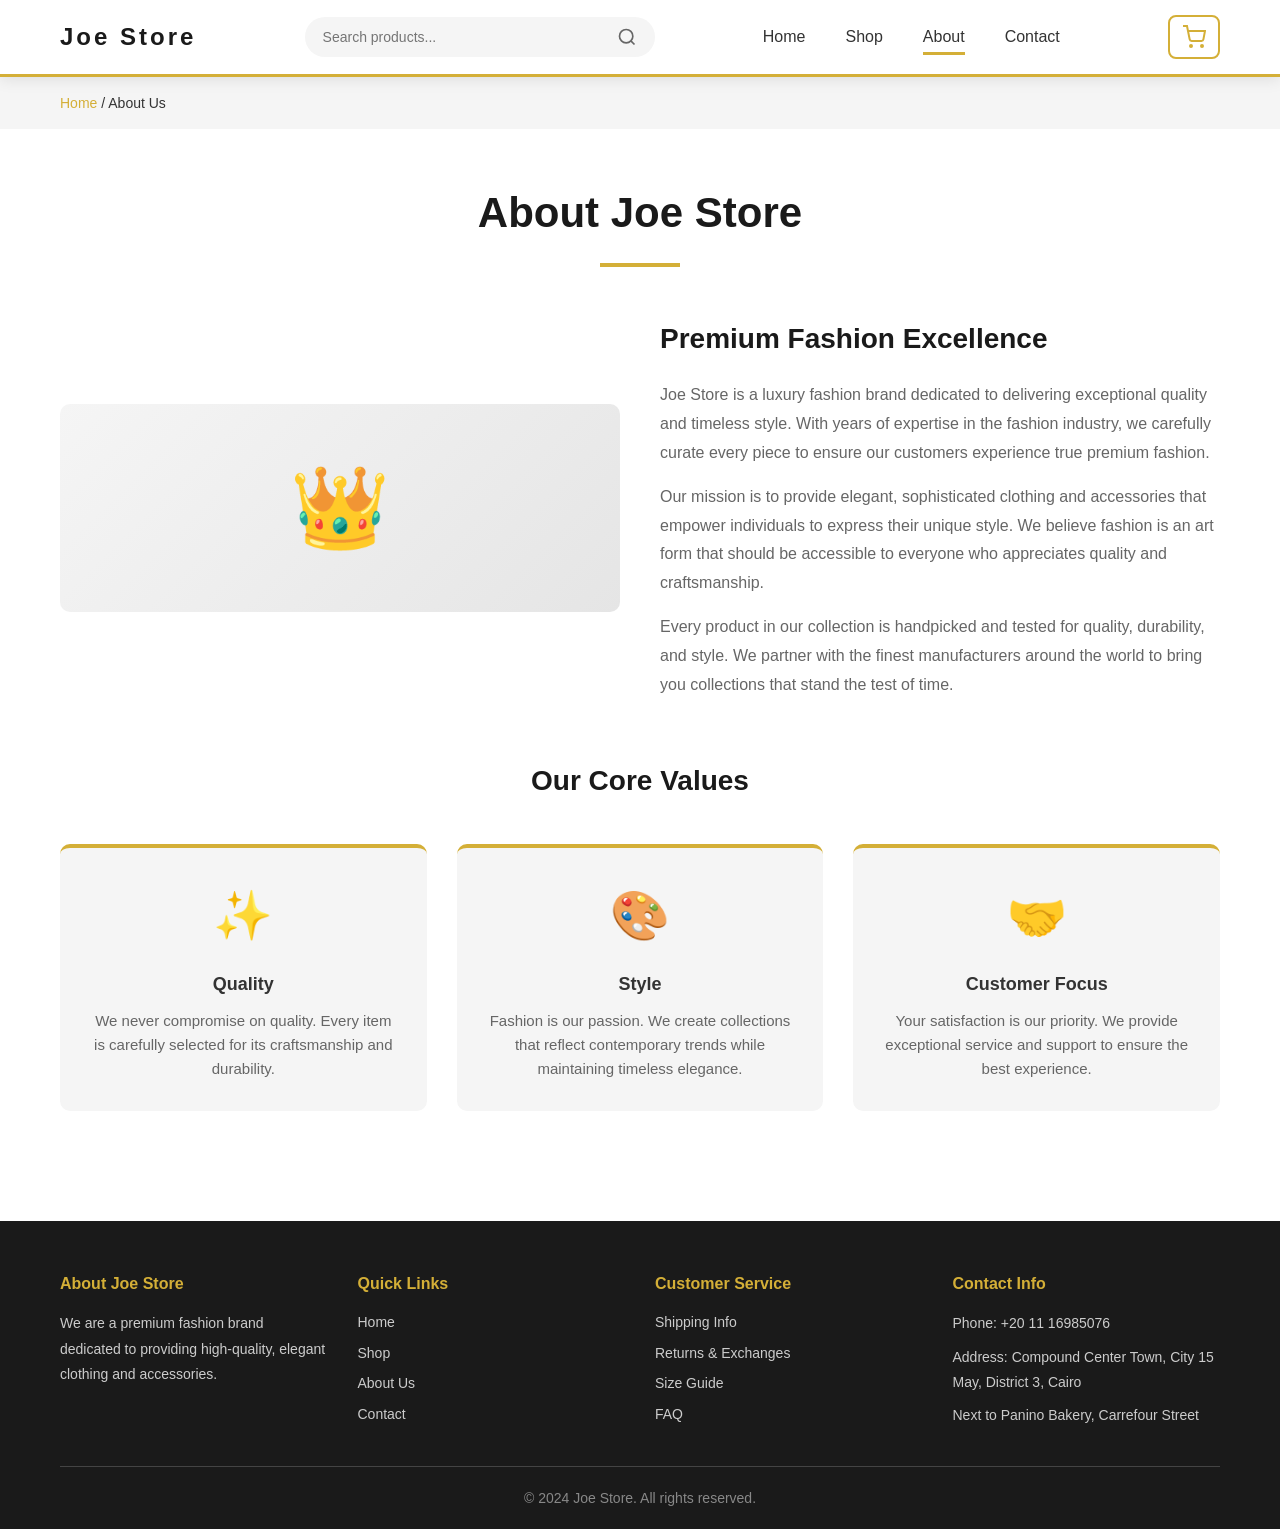
==== about.html @ e1beae63 "Add files via upload" ====
<!DOCTYPE html>
<html lang="en">
<head>
    <meta charset="UTF-8">
    <meta name="viewport" content="width=device-width, initial-scale=1.0">
    <meta name="description" content="About Joe Store - Premium Fashion Store">
    <title>About Us - Joe Store Premium Fashion Store</title>
    <link rel="icon" href="Logo.jpg" type="image/jpeg">
    <link rel="stylesheet" href="styles.css">
</head>
<body>
    <!-- NAVIGATION BAR -->
    <nav class="navbar">
        <div class="container">
            <div class="navbar-brand">
                <a href="index.html" class="logo">Joe Store</a>
            </div>
            
            <div class="navbar-search">
                <input type="text" placeholder="Search products..." class="search-input">
                <button class="search-btn">
                    <svg width="20" height="20" viewBox="0 0 24 24" fill="none" stroke="currentColor" stroke-width="2">
                        <circle cx="11" cy="11" r="8"></circle>
                        <path d="m21 21-4.35-4.35"></path>
                    </svg>
                </button>
            </div>
            
            <ul class="navbar-menu" id="navbar-menu">
                <li><a href="index.html" class="nav-link">Home</a></li>
                <li><a href="products.html" class="nav-link">Shop</a></li>
                <li><a href="about.html" class="nav-link active">About</a></li>
                <li><a href="contact.html" class="nav-link">Contact</a></li>
            </ul>
            
            <div class="navbar-actions">
                <button class="cart-btn" id="cart-btn" onclick="window.location.href='cart.html'">
                    <svg width="24" height="24" viewBox="0 0 24 24" fill="none" stroke="currentColor" stroke-width="2">
                        <circle cx="9" cy="21" r="1"></circle>
                        <circle cx="20" cy="21" r="1"></circle>
                        <path d="M1 1h4l2.68 13.39a2 2 0 0 0 2 1.61h9.72a2 2 0 0 0 2-1.61L23 6H6"></path>
                    </svg>
                    <span class="cart-count" id="cart-count">0</span>
                </button>
            </div>
            
            <button class="menu-toggle" id="menu-toggle">
                <span></span>
                <span></span>
                <span></span>
            </button>
        </div>
    </nav>

    <!-- BREADCRUMB -->
    <div class="breadcrumb">
        <div class="container">
            <a href="index.html">Home</a> / <span>About Us</span>
        </div>
    </div>

    <!-- ABOUT SECTION -->
    <section class="shop">
        <div class="container">
            <h2 class="section-title">About Joe Store</h2>
            
            <div style="display: grid; grid-template-columns: 1fr 1fr; gap: 40px; margin: 40px 0; align-items: center;">
                <div style="font-size: 80px; text-align: center; background: linear-gradient(135deg, #f5f5f5, #e5e5e5); padding: 40px; border-radius: 10px;">
                    👑
                </div>
                <div>
                    <h3 style="font-size: 28px; margin-bottom: 20px; color: var(--dark);">Premium Fashion Excellence</h3>
                    <p style="font-size: 16px; color: var(--text-light); line-height: 1.8; margin-bottom: 15px;">
                        Joe Store is a luxury fashion brand dedicated to delivering exceptional quality and timeless style. 
                        With years of expertise in the fashion industry, we carefully curate every piece to ensure 
                        our customers experience true premium fashion.
                    </p>
                    <p style="font-size: 16px; color: var(--text-light); line-height: 1.8; margin-bottom: 15px;">
                        Our mission is to provide elegant, sophisticated clothing and accessories that empower 
                        individuals to express their unique style. We believe fashion is an art form that should be 
                        accessible to everyone who appreciates quality and craftsmanship.
                    </p>
                    <p style="font-size: 16px; color: var(--text-light); line-height: 1.8;">
                        Every product in our collection is handpicked and tested for quality, durability, and style. 
                        We partner with the finest manufacturers around the world to bring you collections that stand the test of time.
                    </p>
                </div>
            </div>

            <!-- VALUES SECTION -->
            <div style="margin: 60px 0;">
                <h3 style="font-size: 28px; text-align: center; margin-bottom: 40px; color: var(--dark);">Our Core Values</h3>
                <div class="benefits-grid">
                    <div class="benefit-card">
                        <div class="benefit-icon">✨</div>
                        <h4 style="font-size: 18px; margin-bottom: 10px;">Quality</h4>
                        <p>We never compromise on quality. Every item is carefully selected for its craftsmanship and durability.</p>
                    </div>
                    <div class="benefit-card">
                        <div class="benefit-icon">🎨</div>
                        <h4 style="font-size: 18px; margin-bottom: 10px;">Style</h4>
                        <p>Fashion is our passion. We create collections that reflect contemporary trends while maintaining timeless elegance.</p>
                    </div>
                    <div class="benefit-card">
                        <div class="benefit-icon">🤝</div>
                        <h4 style="font-size: 18px; margin-bottom: 10px;">Customer Focus</h4>
                        <p>Your satisfaction is our priority. We provide exceptional service and support to ensure the best experience.</p>
                    </div>
                </div>
            </div>
        </div>
    </section>

    <!-- FOOTER -->
    <footer class="footer">
        <div class="container">
            <div class="footer-grid">
                <div class="footer-section">
                    <h4>About Joe Store</h4>
                    <p>We are a premium fashion brand dedicated to providing high-quality, elegant clothing and accessories.</p>
                </div>
                <div class="footer-section">
                    <h4>Quick Links</h4>
                    <ul>
                        <li><a href="index.html">Home</a></li>
                        <li><a href="products.html">Shop</a></li>
                        <li><a href="about.html">About Us</a></li>
                        <li><a href="contact.html">Contact</a></li>
                    </ul>
                </div>
                <div class="footer-section">
                    <h4>Customer Service</h4>
                    <ul>
                        <li><a href="#">Shipping Info</a></li>
                        <li><a href="#">Returns & Exchanges</a></li>
                        <li><a href="#">Size Guide</a></li>
                        <li><a href="#">FAQ</a></li>
                    </ul>
                </div>
                <div class="footer-section">
                    <h4>Contact Info</h4>
                    <p>Phone: +20 11 16985076</p>
                    <p>Address: Compound Center Town, City 15 May, District 3, Cairo</p>
                    <p>Next to Panino Bakery, Carrefour Street</p>
                </div>
            </div>
            <div class="footer-bottom">
                <p>&copy; 2024 Joe Store. All rights reserved.</p>
            </div>
        </div>
    </footer>

    <script src="data.js"></script>
    <script>
        document.addEventListener('DOMContentLoaded', () => {
            updateCartCounter();
            const toggle = document.getElementById('menu-toggle');
            const menu = document.getElementById('navbar-menu');
            if (toggle && menu) {
                toggle.addEventListener('click', () => {
                    menu.classList.toggle('active');
                });
            }
        });
    </script>
</body>
</html>
---- styles.css ----
* {
  margin: 0;
  padding: 0;
  box-sizing: border-box;
}

:root {
  --primary: #D4AF37;
  --dark: #1a1a1a;
  --light: #fff;
  --gray: #f5f5f5;
  --gray-dark: #e0e0e0;
  --text: #333;
  --text-light: #666;
}

html {
  scroll-behavior: smooth;
}

body {
  font-family: 'Segoe UI', Tahoma, Geneva, Verdana, sans-serif;
  color: var(--text);
  background: var(--light);
  line-height: 1.6;
}

.container {
  max-width: 1200px;
  margin: 0 auto;
  padding: 0 20px;
}

/* ===== NAVBAR ===== */
.navbar {
  background: var(--light);
  border-bottom: 3px solid var(--primary);
  padding: 15px 0;
  position: sticky;
  top: 0;
  z-index: 1000;
  box-shadow: 0 2px 15px rgba(0, 0, 0, 0.1);
}

.navbar .container {
  display: flex;
  align-items: center;
  justify-content: space-between;
  gap: 30px;
}

.logo {
  font-size: 24px;
  font-weight: 900;
  color: var(--dark);
  text-decoration: none;
  letter-spacing: 3px;
  transition: all 0.3s ease;
}

.logo:hover {
  color: var(--primary);
}

.navbar-search {
  flex: 1;
  max-width: 350px;
  display: flex;
  align-items: center;
  background: var(--gray);
  border-radius: 30px;
  padding: 8px 16px;
  border: 2px solid transparent;
  transition: all 0.3s ease;
}

.navbar-search:focus-within {
  border-color: var(--primary);
  box-shadow: 0 0 15px rgba(212, 175, 55, 0.2);
}

.search-input {
  flex: 1;
  border: none;
  background: transparent;
  outline: none;
  font-size: 14px;
  font-family: inherit;
}

.search-btn {
  background: none;
  border: none;
  cursor: pointer;
  color: var(--text-light);
  transition: all 0.3s ease;
  display: flex;
  align-items: center;
}

.search-btn:hover {
  color: var(--primary);
}

.navbar-menu {
  display: flex;
  list-style: none;
  gap: 40px;
}

.nav-link {
  text-decoration: none;
  color: var(--text);
  font-weight: 500;
  position: relative;
  transition: all 0.3s ease;
  padding-bottom: 5px;
}

.nav-link::after {
  content: '';
  position: absolute;
  bottom: -5px;
  left: 0;
  width: 0;
  height: 3px;
  background: var(--primary);
  transition: width 0.3s ease;
}

.nav-link:hover::after,
.nav-link.active::after {
  width: 100%;
}

.navbar-actions {
  display: flex;
  align-items: center;
  gap: 20px;
}

.cart-btn {
  background: none;
  border: 2px solid var(--primary);
  padding: 8px 12px;
  border-radius: 8px;
  cursor: pointer;
  position: relative;
  transition: all 0.3s ease;
  display: flex;
  align-items: center;
  gap: 8px;
  color: var(--primary);
}

.cart-btn:hover {
  background: var(--primary);
  color: var(--dark);
}

.cart-count {
  background: #e74c3c;
  color: white;
  width: 20px;
  height: 20px;
  border-radius: 50%;
  display: flex;
  align-items: center;
  justify-content: center;
  font-size: 12px;
  font-weight: 700;
  position: absolute;
  top: -8px;
  right: -8px;
}

.menu-toggle {
  display: none;
  flex-direction: column;
  gap: 6px;
  background: none;
  border: none;
  cursor: pointer;
}

.menu-toggle span {
  width: 25px;
  height: 3px;
  background: var(--dark);
  border-radius: 2px;
}

/* ===== HERO SECTION ===== */
.hero {
  padding: 80px 0;
  background: linear-gradient(135deg, #fff 0%, #f0f0f0 100%);
  border-bottom: 3px solid var(--primary);
}

.hero .container {
  display: flex;
  align-items: center;
  gap: 60px;
}

.hero-content {
  flex: 1;
  min-width: 0;
}

.hero-title {
  font-size: 48px;
  font-weight: 900;
  margin-bottom: 20px;
  color: var(--dark);
  line-height: 1.2;
}

.hero-subtitle {
  font-size: 18px;
  color: var(--text-light);
  margin-bottom: 30px;
  line-height: 1.8;
}

.hero-image {
  flex: 1;
  display: flex;
  justify-content: center;
  align-items: center;
  min-height: 400px;
}

.hero-image img {
  width: 100%;
  max-width: 100%;
  height: auto;
  max-height: 450px;
  object-fit: contain;
  filter: drop-shadow(0 20px 40px rgba(0, 0, 0, 0.15));
  animation: slideInRight 0.8s ease;
  border-radius: 15px;
  box-shadow: 0 15px 50px rgba(212, 175, 55, 0.2);
}

/* ===== BUTTONS ===== */
.btn {
  display: inline-block;
  padding: 13px 32px;
  border: none;
  border-radius: 5px;
  font-size: 15px;
  font-weight: 600;
  cursor: pointer;
  transition: all 0.3s ease;
  text-decoration: none;
  text-transform: uppercase;
  letter-spacing: 1px;
  font-family: inherit;
}

.btn-primary {
  background: var(--primary);
  color: var(--dark);
}

.btn-primary:hover {
  background: #c9a227;
  transform: translateY(-3px);
  box-shadow: 0 8px 20px rgba(212, 175, 55, 0.3);
}

.btn-secondary {
  background: transparent;
  color: var(--primary);
  border: 2px solid var(--primary);
}

.btn-secondary:hover {
  background: var(--primary);
  color: var(--dark);
}

/* ===== SECTIONS ===== */
section {
  padding: 70px 0;
}

.section-title {
  font-size: 42px;
  font-weight: 900;
  text-align: center;
  margin-bottom: 50px;
  color: var(--dark);
  position: relative;
  padding-bottom: 20px;
}

.section-title::after {
  content: '';
  position: absolute;
  bottom: 0;
  left: 50%;
  transform: translateX(-50%);
  width: 80px;
  height: 4px;
  background: var(--primary);
}

/* ===== CATEGORIES ===== */
.categories {
  background: var(--gray);
}

.categories-grid {
  display: grid;
  grid-template-columns: repeat(auto-fit, minmax(220px, 1fr));
  gap: 25px;
}

.category-card {
  background: var(--light);
  border-radius: 10px;
  overflow: hidden;
  text-decoration: none;
  color: var(--dark);
  transition: all 0.4s ease;
  border: 2px solid transparent;
  box-shadow: 0 4px 15px rgba(0, 0, 0, 0.08);
}

.category-card:hover {
  transform: translateY(-10px);
  border-color: var(--primary);
  box-shadow: 0 12px 30px rgba(0, 0, 0, 0.15);
}

.category-placeholder {
  width: 100%;
  height: 200px;
  display: flex;
  align-items: center;
  justify-content: center;
  font-size: 60px;
  background: linear-gradient(135deg, #f0f0f0 0%, #e0e0e0 100%);
  transition: all 0.4s ease;
}

.category-card:hover .category-placeholder {
  transform: scale(1.1);
}

.men-placeholder {
  background: linear-gradient(135deg, #e8d4f1 0%, #d4c5f9 100%);
}

.women-placeholder {
  background: linear-gradient(135deg, #f5d9e8 0%, #f9c5d9 100%);
}

.shoes-placeholder {
  background: linear-gradient(135deg, #d9e8f5 0%, #c5e5f9 100%);
}

.accessories-placeholder {
  background: linear-gradient(135deg, #f9f5c5 0%, #f5f0d9 100%);
}

.category-card h3 {
  padding: 20px;
  font-size: 18px;
  text-align: center;
  font-weight: 700;
  border-top: 3px solid var(--primary);
}

/* ===== PRODUCTS GRID ===== */
.products-grid {
  display: grid;
  grid-template-columns: repeat(auto-fit, minmax(240px, 1fr));
  gap: 25px;
}

.product-card {
  background: var(--light);
  border-radius: 10px;
  overflow: hidden;
  border: 2px solid var(--gray-dark);
  transition: all 0.4s ease;
  box-shadow: 0 4px 15px rgba(0, 0, 0, 0.08);
}

.product-card:hover {
  transform: translateY(-10px);
  border-color: var(--primary);
  box-shadow: 0 12px 30px rgba(0, 0, 0, 0.15);
}

.product-image {
  width: 100%;
  height: 280px;
  background: linear-gradient(135deg, #f5f5f5 0%, #e5e5e5 100%);
  display: flex;
  align-items: center;
  justify-content: center;
  font-size: 60px;
  transition: transform 0.4s ease;
  overflow: hidden;
}

.product-card:hover .product-image {
  transform: scale(1.05);
}

.product-discount {
  position: absolute;
  top: 15px;
  right: 15px;
  background: #e74c3c;
  color: white;
  padding: 8px 14px;
  border-radius: 5px;
  font-weight: 700;
  font-size: 14px;
}

.product-info {
  padding: 18px;
}

.product-name {
  font-size: 16px;
  font-weight: 600;
  margin-bottom: 10px;
  color: var(--dark);
}

.product-price {
  display: flex;
  gap: 10px;
  margin-bottom: 15px;
  align-items: center;
}

.price-current {
  font-size: 20px;
  font-weight: 700;
  color: var(--primary);
}

.price-old {
  font-size: 14px;
  color: var(--text-light);
  text-decoration: line-through;
}

.product-actions {
  display: flex;
  gap: 10px;
}

.product-actions button {
  flex: 1;
  padding: 10px;
  border: 2px solid var(--primary);
  background: var(--light);
  color: var(--primary);
  cursor: pointer;
  border-radius: 5px;
  font-weight: 600;
  transition: all 0.3s ease;
  font-size: 13px;
}

.product-actions button:last-child {
  background: var(--primary);
  color: var(--dark);
}

.product-actions button:hover {
  background: var(--primary);
  color: var(--dark);
}

/* ===== SECTIONS WITH BG ===== */
.best-sellers {
  background: var(--gray);
}

.new-arrivals {
  background: var(--light);
}

.featured {
  background: var(--gray);
}

/* ===== PROMO BANNER ===== */
.promo-banner {
  background: linear-gradient(135deg, var(--primary) 0%, #c9a227 100%);
  color: var(--dark);
  text-align: center;
  padding: 60px 0;
}

.promo-content h2 {
  font-size: 42px;
  font-weight: 900;
  margin-bottom: 15px;
}

.promo-content p {
  font-size: 20px;
  margin-bottom: 30px;
  opacity: 0.95;
}

/* ===== BENEFITS ===== */
.benefits {
  background: var(--light);
}

.benefits-grid {
  display: grid;
  grid-template-columns: repeat(auto-fit, minmax(250px, 1fr));
  gap: 30px;
}

.benefit-card {
  background: var(--gray);
  padding: 30px;
  border-radius: 10px;
  text-align: center;
  border-top: 4px solid var(--primary);
  transition: all 0.3s ease;
}

.benefit-card:hover {
  transform: translateY(-5px);
  box-shadow: 0 8px 25px rgba(0, 0, 0, 0.1);
}

.benefit-icon {
  font-size: 48px;
  margin-bottom: 15px;
}

.benefit-card h3 {
  font-size: 18px;
  margin-bottom: 10px;
  font-weight: 700;
}

.benefit-card p {
  color: var(--text-light);
  font-size: 15px;
}

/* ===== REVIEWS ===== */
.reviews {
  background: var(--gray);
}

.reviews-grid {
  display: grid;
  grid-template-columns: repeat(auto-fit, minmax(280px, 1fr));
  gap: 25px;
}

.review-card {
  background: var(--light);
  padding: 25px;
  border-radius: 10px;
  border: 2px solid var(--gray-dark);
  text-align: center;
  transition: all 0.3s ease;
}

.review-card:hover {
  border-color: var(--primary);
  box-shadow: 0 8px 25px rgba(0, 0, 0, 0.1);
}

.stars {
  color: var(--primary);
  font-size: 18px;
  margin-bottom: 15px;
  letter-spacing: 2px;
}

.review-card p {
  color: var(--text-light);
  margin-bottom: 15px;
  font-style: italic;
  font-size: 15px;
  line-height: 1.8;
}

.review-card strong {
  color: var(--dark);
  font-weight: 700;
}

/* ===== NEWSLETTER ===== */
.newsletter {
  background: linear-gradient(135deg, var(--dark) 0%, #2a2a2a 100%);
  color: var(--light);
  text-align: center;
}

.newsletter h2 {
  font-size: 36px;
  font-weight: 900;
  margin-bottom: 15px;
}

.newsletter p {
  font-size: 18px;
  margin-bottom: 30px;
  opacity: 0.9;
}

.newsletter-form {
  display: flex;
  gap: 10px;
  max-width: 500px;
  margin: 0 auto;
}

.newsletter-form input {
  flex: 1;
  padding: 13px 16px;
  border: none;
  border-radius: 5px;
  font-family: inherit;
  font-size: 15px;
}

.newsletter-form button {
  padding: 13px 30px;
}

/* ===== FOOTER ===== */
.footer {
  background: var(--dark);
  color: #ccc;
  padding: 50px 0 20px;
}

.footer-grid {
  display: grid;
  grid-template-columns: repeat(auto-fit, minmax(240px, 1fr));
  gap: 30px;
  margin-bottom: 30px;
}

.footer-section h4 {
  color: var(--primary);
  font-size: 16px;
  margin-bottom: 15px;
  font-weight: 700;
}

.footer-section p {
  font-size: 14px;
  line-height: 1.8;
  margin-bottom: 8px;
}

.footer-section ul {
  list-style: none;
}

.footer-section a {
  color: #ccc;
  text-decoration: none;
  font-size: 14px;
  transition: all 0.3s ease;
  display: block;
  margin-bottom: 8px;
}

.footer-section a:hover {
  color: var(--primary);
}

.footer-bottom {
  border-top: 1px solid #444;
  padding-top: 20px;
  text-align: center;
  color: #888;
  font-size: 14px;
}

/* ===== ANIMATIONS ===== */
@keyframes slideInRight {
  from {
    opacity: 0;
    transform: translateX(50px);
  }
  to {
    opacity: 1;
    transform: translateX(0);
  }
}

@keyframes fadeIn {
  from {
    opacity: 0;
    transform: translateY(20px);
  }
  to {
    opacity: 1;
    transform: translateY(0);
  }
}

/* ===== BREADCRUMB ===== */
.breadcrumb {
  background: var(--gray);
  padding: 15px 0;
  font-size: 14px;
}

.breadcrumb a {
  color: var(--primary);
  text-decoration: none;
  transition: 0.3s ease;
}

.breadcrumb a:hover {
  text-decoration: underline;
}

/* ===== SHOP PAGE ===== */
.shop {
  padding: 50px 0;
  min-height: 80vh;
}

.shop-wrapper {
  display: grid;
  grid-template-columns: 280px 1fr;
  gap: 30px;
}

.filters {
  background: var(--gray);
  padding: 25px;
  border-radius: 10px;
  height: fit-content;
  position: sticky;
  top: 120px;
}

.filters h3 {
  font-size: 18px;
  margin-bottom: 20px;
  color: var(--dark);
  font-weight: 700;
}

.filter-group {
  margin-bottom: 25px;
  padding-bottom: 20px;
  border-bottom: 1px solid var(--gray-dark);
}

.filter-group:last-child {
  border-bottom: none;
}

.filter-group h4 {
  font-size: 14px;
  margin-bottom: 12px;
  color: var(--dark);
  font-weight: 700;
  text-transform: uppercase;
}

.filter-group label {
  display: flex;
  align-items: center;
  gap: 8px;
  margin-bottom: 10px;
  cursor: pointer;
  font-size: 14px;
}

.filter-group input[type="checkbox"],
.filter-group input[type="radio"] {
  cursor: pointer;
  width: 16px;
  height: 16px;
  accent-color: var(--primary);
}

#price-range {
  width: 100%;
  height: 6px;
  border-radius: 3px;
  background: var(--gray-dark);
  outline: none;
  -webkit-appearance: none;
  accent-color: var(--primary);
}

#price-range::-webkit-slider-thumb {
  -webkit-appearance: none;
  appearance: none;
  width: 18px;
  height: 18px;
  border-radius: 50%;
  background: var(--primary);
  cursor: pointer;
}

#price-range::-moz-range-thumb {
  width: 18px;
  height: 18px;
  border-radius: 50%;
  background: var(--primary);
  cursor: pointer;
  border: none;
}

.price-display {
  margin-top: 10px;
  font-size: 14px;
  color: var(--text-light);
}

#reset-filters {
  width: 100%;
  margin-top: 20px;
}

.products-section {
  display: flex;
  flex-direction: column;
  gap: 25px;
}

.sort-bar {
  display: flex;
  justify-content: flex-end;
  align-items: center;
}

.sort-bar select {
  padding: 10px 15px;
  border: 2px solid var(--gray-dark);
  border-radius: 5px;
  background: var(--light);
  cursor: pointer;
  font-size: 14px;
  transition: all 0.3s ease;
}

.sort-bar select:hover,
.sort-bar select:focus {
  border-color: var(--primary);
}

/* ===== MODAL ===== */
.modal {
  display: none;
  position: fixed;
  top: 0;
  left: 0;
  width: 100%;
  height: 100%;
  background: rgba(0, 0, 0, 0.7);
  z-index: 2000;
  align-items: center;
  justify-content: center;
}

.modal.active {
  display: flex;
}

.modal-content {
  background: var(--light);
  border-radius: 10px;
  padding: 30px;
  max-width: 600px;
  width: 95%;
  max-height: 90vh;
  overflow-y: auto;
  position: relative;
  animation: slideInUp 0.3s ease;
}

.modal-close {
  position: absolute;
  top: 15px;
  right: 15px;
  background: none;
  border: none;
  font-size: 28px;
  cursor: pointer;
  color: var(--text-light);
  transition: 0.3s ease;
}

.modal-close:hover {
  color: var(--dark);
}

.modal-body {
  display: grid;
  grid-template-columns: 1fr 1fr;
  gap: 20px;
}

.modal-image {
  background: var(--gray);
  border-radius: 8px;
  overflow: hidden;
}

.modal-info h2 {
  font-size: 24px;
  font-weight: 700;
  margin-bottom: 15px;
}

.modal-price {
  display: flex;
  gap: 10px;
  margin-bottom: 15px;
  align-items: center;
}

.modal-info p {
  color: var(--text-light);
  margin-bottom: 20px;
  font-size: 14px;
  line-height: 1.6;
}

.modal-info button {
  width: 100%;
}

@keyframes slideInUp {
  from {
    opacity: 0;
    transform: translateY(30px);
  }
  to {
    opacity: 1;
    transform: translateY(0);
  }
}

/* ===== RESPONSIVE ===== */
@media (max-width: 1024px) {
  .navbar .container {
    gap: 20px;
  }
  
  .navbar-menu {
    gap: 25px;
  }
  
  .hero .container {
    gap: 40px;
  }
  
  .hero-title {
    font-size: 38px;
  }
  
  .hero-image {
    min-height: 350px;
  }
  
  .hero-image img {
    max-height: 380px;
  }
  
  .shop-wrapper {
    grid-template-columns: 1fr;
  }
  
  .filters {
    position: static;
  }
}

@media (max-width: 768px) {
  section {
    padding: 50px 0;
  }
  
  .navbar .container {
    flex-wrap: wrap;
    gap: 15px;
  }
  
  .navbar-search {
    order: 3;
    flex: 1 1 100%;
    max-width: 100%;
  }
  
  .menu-toggle {
    display: flex;
  }
  
  .navbar-menu {
    display: none;
    position: absolute;
    top: 100%;
    left: 0;
    right: 0;
    flex-direction: column;
    background: var(--light);
    padding: 20px;
    border-bottom: 3px solid var(--primary);
    gap: 15px;
    z-index: 999;
  }
  
  .navbar-menu.active {
    display: flex;
  }
  
  .hero .container {
    flex-direction: column-reverse;
    gap: 25px;
    padding: 0 15px;
  }
  
  .hero-content {
    text-align: center;
  }
  
  .hero-title {
    font-size: 32px;
    margin-bottom: 15px;
  }
  
  .hero-subtitle {
    font-size: 15px;
    margin-bottom: 25px;
  }
  
  .hero-image {
    min-height: 280px;
    width: 100%;
  }
  
  .hero-image img {
    max-height: 300px;
    max-width: 90%;
  }
  
  .btn {
    padding: 11px 28px;
    font-size: 14px;
  }
  
  .section-title {
    font-size: 32px;
    margin-bottom: 35px;
  }
  
  .products-grid {
    grid-template-columns: repeat(2, 1fr);
    gap: 15px;
  }
  
  .categories-grid {
    grid-template-columns: repeat(2, 1fr);
    gap: 15px;
  }
  
  .benefits-grid {
    grid-template-columns: 1fr;
    gap: 20px;
  }
  
  .reviews-grid {
    grid-template-columns: 1fr;
  }
  
  .footer-grid {
    grid-template-columns: 1fr;
    gap: 25px;
  }
  
  .newsletter-form {
    flex-direction: column;
    gap: 12px;
  }
  
  .newsletter-form input,
  .newsletter-form button {
    width: 100%;
  }
  
  .cart-wrapper {
    grid-template-columns: 1fr;
    gap: 20px;
  }
}

@media (max-width: 480px) {
  body {
    font-size: 14px;
  }
  
  .container {
    padding: 0 15px;
  }
  
  .logo {
    font-size: 20px;
  }
  
  .navbar-search {
    order: 2;
    max-width: 100%;
  }
  
  .navbar-brand {
    flex: 1 1 auto;
  }
  
  .search-input {
    font-size: 13px;
  }
  
  section {
    padding: 40px 0;
  }
  
  .hero .container {
    flex-direction: column-reverse;
    gap: 20px;
    padding: 0;
  }
  
  .hero-content {
    text-align: center;
  }
  
  .hero-title {
    font-size: 26px;
    margin-bottom: 12px;
    line-height: 1.3;
  }
  
  .hero-subtitle {
    font-size: 14px;
    margin-bottom: 20px;
  }
  
  .hero-image {
    min-height: 220px;
    width: 100%;
  }
  
  .hero-image img {
    max-height: 240px;
    max-width: 85%;
  }
  
  .btn {
    padding: 10px 24px;
    font-size: 13px;
    letter-spacing: 0.5px;
  }
  
  .btn-primary:hover {
    transform: translateY(-2px);
  }
  
  .section-title {
    font-size: 22px;
    margin-bottom: 30px;
  }
  
  .products-grid {
    grid-template-columns: 1fr;
    gap: 12px;
  }
  
  .product-card {
    border-radius: 8px;
  }
  
  .product-image {
    height: 200px;
    font-size: 48px;
  }
  
  .categories-grid {
    grid-template-columns: 1fr;
    gap: 12px;
  }
  
  .category-placeholder {
    height: 150px;
    font-size: 48px;
  }
  
  .category-card h3 {
    font-size: 15px;
    padding: 15px;
  }
  
  .benefit-card {
    padding: 20px;
  }
  
  .benefit-icon {
    font-size: 40px;
    margin-bottom: 12px;
  }
  
  .benefit-card h3 {
    font-size: 16px;
    margin-bottom: 8px;
  }
  
  .benefit-card p {
    font-size: 13px;
  }
  
  .review-card {
    padding: 20px;
  }
  
  .review-card p {
    font-size: 13px;
  }
  
  .newsletter h2 {
    font-size: 26px;
    margin-bottom: 12px;
  }
  
  .newsletter p {
    font-size: 15px;
    margin-bottom: 20px;
  }
  
  .newsletter-form input {
    padding: 10px;
    font-size: 13px;
  }
  
  .newsletter-form button {
    padding: 10px 20px;
    font-size: 13px;
  }
  
  .breadcrumb {
    font-size: 12px;
    padding: 12px 0;
  }
  
  .footer-section h4 {
    font-size: 14px;
    margin-bottom: 12px;
  }
  
  .footer-section p {
    font-size: 12px;
    line-height: 1.6;
  }
  
  .footer-section a {
    font-size: 12px;
  }
  
  .footer-bottom {
    font-size: 12px;
    padding-top: 15px;
  }
}

/* ===== CART PAGE ===== */
.cart-section {
  padding: 50px 0;
  min-height: 80vh;
  background: var(--light);
}

.cart-wrapper {
  display: grid;
  grid-template-columns: 1fr 350px;
  gap: 30px;
}

.cart-items-wrapper {
  display: flex;
  flex-direction: column;
}

.cart-items {
  display: flex;
  flex-direction: column;
  gap: 15px;
}

.cart-item {
  display: grid;
  grid-template-columns: 120px 1fr 100px 100px 60px;
  gap: 20px;
  align-items: center;
  background: var(--light);
  border: 2px solid var(--gray-dark);
  border-radius: 10px;
  padding: 20px;
  transition: all 0.3s ease;
  box-shadow: 0 2px 10px rgba(0, 0, 0, 0.05);
}

.cart-item:hover {
  border-color: var(--primary);
  box-shadow: 0 4px 20px rgba(0, 0, 0, 0.1);
}

.cart-item-image {
  width: 100%;
  height: 100px;
  background: var(--gray);
  border-radius: 8px;
  display: flex;
  align-items: center;
  justify-content: center;
  font-size: 48px;
  flex-shrink: 0;
}

.cart-item-details h4 {
  font-size: 16px;
  font-weight: 700;
  color: var(--dark);
  margin-bottom: 5px;
}

.cart-item-details p {
  font-size: 13px;
  color: var(--text-light);
  margin-bottom: 8px;
}

.cart-item-price {
  font-size: 18px;
  font-weight: 700;
  color: var(--primary);
}

.cart-quantity-control {
  display: flex;
  align-items: center;
  gap: 8px;
  border: 1px solid var(--gray-dark);
  border-radius: 5px;
  padding: 5px;
}

.cart-quantity-control button {
  background: none;
  border: none;
  width: 30px;
  height: 30px;
  cursor: pointer;
  font-size: 16px;
  color: var(--primary);
  transition: all 0.3s ease;
  border-radius: 3px;
}

.cart-quantity-control button:hover {
  background: var(--gray);
  color: var(--dark);
}

.cart-quantity-control input {
  width: 40px;
  text-align: center;
  border: none;
  background: transparent;
  font-weight: 600;
  font-family: inherit;
}

.cart-item-total {
  font-size: 16px;
  font-weight: 700;
  color: var(--dark);
}

.cart-item-remove {
  background: none;
  border: none;
  color: #e74c3c;
  cursor: pointer;
  font-size: 20px;
  transition: all 0.3s ease;
}

.cart-item-remove:hover {
  transform: scale(1.2);
}

.cart-sidebar {
  display: flex;
  flex-direction: column;
  gap: 20px;
}

.order-summary {
  background: var(--gray);
  border-radius: 10px;
  padding: 25px;
  border: 2px solid var(--gray-dark);
  transition: all 0.3s ease;
  height: fit-content;
  position: sticky;
  top: 120px;
}

.order-summary:hover {
  border-color: var(--primary);
  box-shadow: 0 4px 20px rgba(212, 175, 55, 0.1);
}

.order-summary h3 {
  font-size: 18px;
  font-weight: 700;
  color: var(--dark);
  margin-bottom: 20px;
  padding-bottom: 15px;
  border-bottom: 2px solid var(--gray-dark);
}

.summary-item {
  display: flex;
  justify-content: space-between;
  align-items: center;
  margin-bottom: 15px;
  font-size: 14px;
}

.summary-label {
  color: var(--text-light);
  font-weight: 500;
}

.summary-value {
  font-weight: 600;
  color: var(--dark);
}

.summary-divider {
  height: 1px;
  background: var(--gray-dark);
  margin: 15px 0;
}

.summary-total {
  display: flex;
  justify-content: space-between;
  align-items: center;
  padding-top: 15px;
  border-top: 2px solid var(--gray-dark);
  font-size: 16px;
  font-weight: 700;
}

.summary-total .summary-value {
  font-size: 20px;
  color: var(--primary);
}

.promo-box {
  background: var(--light);
  border: 2px solid var(--gray-dark);
  border-radius: 10px;
  padding: 20px;
  transition: all 0.3s ease;
}

.promo-box:hover {
  border-color: var(--primary);
}

.promo-box h4 {
  font-size: 14px;
  font-weight: 700;
  color: var(--dark);
  margin-bottom: 12px;
  text-transform: uppercase;
  letter-spacing: 0.5px;
}

.btn-secondary {
  background: transparent;
  color: var(--primary);
  border: 2px solid var(--primary);
}

.btn-secondary:hover {
  background: var(--primary);
  color: var(--dark);
}

/* ===== CART RESPONSIVE ===== */
@media (max-width: 1024px) {
  .cart-wrapper {
    grid-template-columns: 1fr;
  }

  .order-summary {
    position: static;
  }

  .cart-item {
    grid-template-columns: 100px 1fr 80px 80px 50px;
    gap: 15px;
    padding: 15px;
  }

  .cart-item-image {
    height: 80px;
    font-size: 36px;
  }
}

@media (max-width: 768px) {
  .cart-item {
    grid-template-columns: 80px 1fr;
    gap: 15px;
    padding: 12px;
  }

  .cart-item-price,
  .cart-quantity-control,
  .cart-item-total {
    display: none;
  }

  .cart-item-details {
    display: flex;
    flex-direction: column;
  }

  .cart-item-details h4 {
    font-size: 14px;
    margin-bottom: 8px;
  }

  .cart-item-details p {
    font-size: 12px;
    margin-bottom: 10px;
  }

  .cart-item-image {
    height: 80px;
    font-size: 36px;
  }

  .cart-item-remove {
    grid-column: 1 / -1;
    width: 100%;
    padding: 8px;
    text-align: left;
    border-top: 1px solid var(--gray-dark);
  }
}

@media (max-width: 480px) {
  .cart-item {
    grid-template-columns: 1fr;
    gap: 10px;
    padding: 12px;
  }

  .cart-item-image {
    height: 100px;
    font-size: 40px;
    margin-bottom: 10px;
  }

  .cart-item-remove {
    margin-top: 10px;
    padding: 8px;
    border-top: 1px solid var(--gray-dark);
  }

  .order-summary {
    padding: 15px;
  }

  .order-summary h3 {
    font-size: 16px;
    margin-bottom: 15px;
  }

  .summary-item {
    margin-bottom: 10px;
    font-size: 13px;
  }

  .summary-total {
    font-size: 14px;
  }

  .summary-total .summary-value {
    font-size: 18px;
  }
}
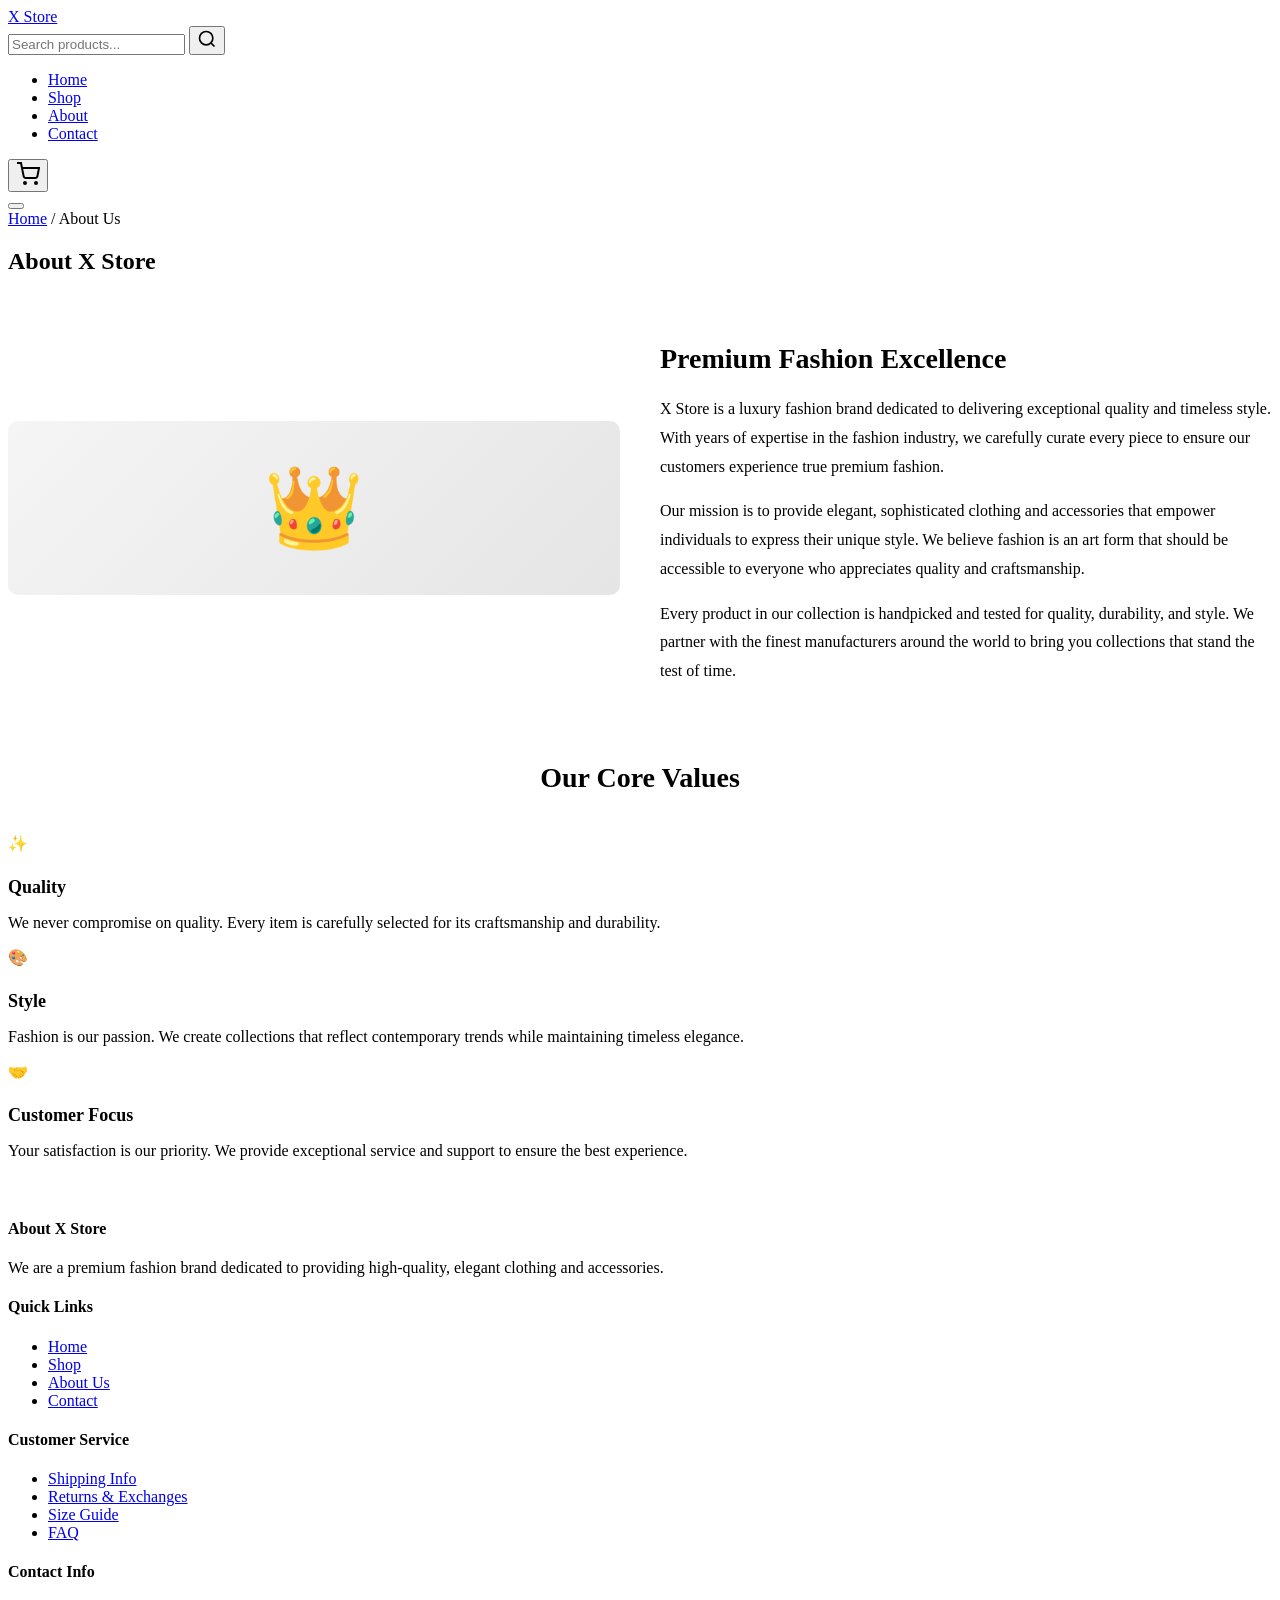
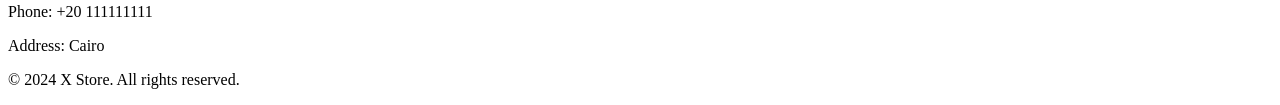
==== commit e9544ed6: "Add files via upload" ====
--- a/about.html
+++ b/about.html
@@ -3,17 +3,17 @@
 <head>
     <meta charset="UTF-8">
     <meta name="viewport" content="width=device-width, initial-scale=1.0">
-    <meta name="description" content="About Joe Store - Premium Fashion Store">
-    <title>About Us - Joe Store Premium Fashion Store</title>
-    <link rel="icon" href="Logo.jpg" type="image/jpeg">
-    <link rel="stylesheet" href="styles.css">
+    <meta name="description" content="About X Store - Premium Fashion Store">
+    <title>About Us - X Store Premium Fashion Store</title>
+    <link rel="icon" href="img/Logo.png" type="image/png">
+    <link rel="stylesheet" href="css/styles.css">
 </head>
 <body>
     <!-- NAVIGATION BAR -->
     <nav class="navbar">
         <div class="container">
             <div class="navbar-brand">
-                <a href="index.html" class="logo">Joe Store</a>
+                <a href="index.html" class="logo">X Store</a>
             </div>
             
             <div class="navbar-search">
@@ -62,7 +62,7 @@
     <!-- ABOUT SECTION -->
     <section class="shop">
         <div class="container">
-            <h2 class="section-title">About Joe Store</h2>
+            <h2 class="section-title">About X Store</h2>
             
             <div style="display: grid; grid-template-columns: 1fr 1fr; gap: 40px; margin: 40px 0; align-items: center;">
                 <div style="font-size: 80px; text-align: center; background: linear-gradient(135deg, #f5f5f5, #e5e5e5); padding: 40px; border-radius: 10px;">
@@ -71,7 +71,7 @@
                 <div>
                     <h3 style="font-size: 28px; margin-bottom: 20px; color: var(--dark);">Premium Fashion Excellence</h3>
                     <p style="font-size: 16px; color: var(--text-light); line-height: 1.8; margin-bottom: 15px;">
-                        Joe Store is a luxury fashion brand dedicated to delivering exceptional quality and timeless style. 
+                        X Store is a luxury fashion brand dedicated to delivering exceptional quality and timeless style. 
                         With years of expertise in the fashion industry, we carefully curate every piece to ensure 
                         our customers experience true premium fashion.
                     </p>
@@ -116,7 +116,7 @@
         <div class="container">
             <div class="footer-grid">
                 <div class="footer-section">
-                    <h4>About Joe Store</h4>
+                    <h4>About X Store</h4>
                     <p>We are a premium fashion brand dedicated to providing high-quality, elegant clothing and accessories.</p>
                 </div>
                 <div class="footer-section">
@@ -139,18 +139,17 @@
                 </div>
                 <div class="footer-section">
                     <h4>Contact Info</h4>
-                    <p>Phone: +20 11 16985076</p>
-                    <p>Address: Compound Center Town, City 15 May, District 3, Cairo</p>
-                    <p>Next to Panino Bakery, Carrefour Street</p>
+                    <p>Phone: +20 111111111</p>
+                    <p>Address:  Cairo</p>
                 </div>
             </div>
             <div class="footer-bottom">
-                <p>&copy; 2024 Joe Store. All rights reserved.</p>
+                <p>&copy; 2024 X Store. All rights reserved.</p>
             </div>
         </div>
     </footer>
 
-    <script src="data.js"></script>
+    <script src="js/data.js"></script>
     <script>
         document.addEventListener('DOMContentLoaded', () => {
             updateCartCounter();
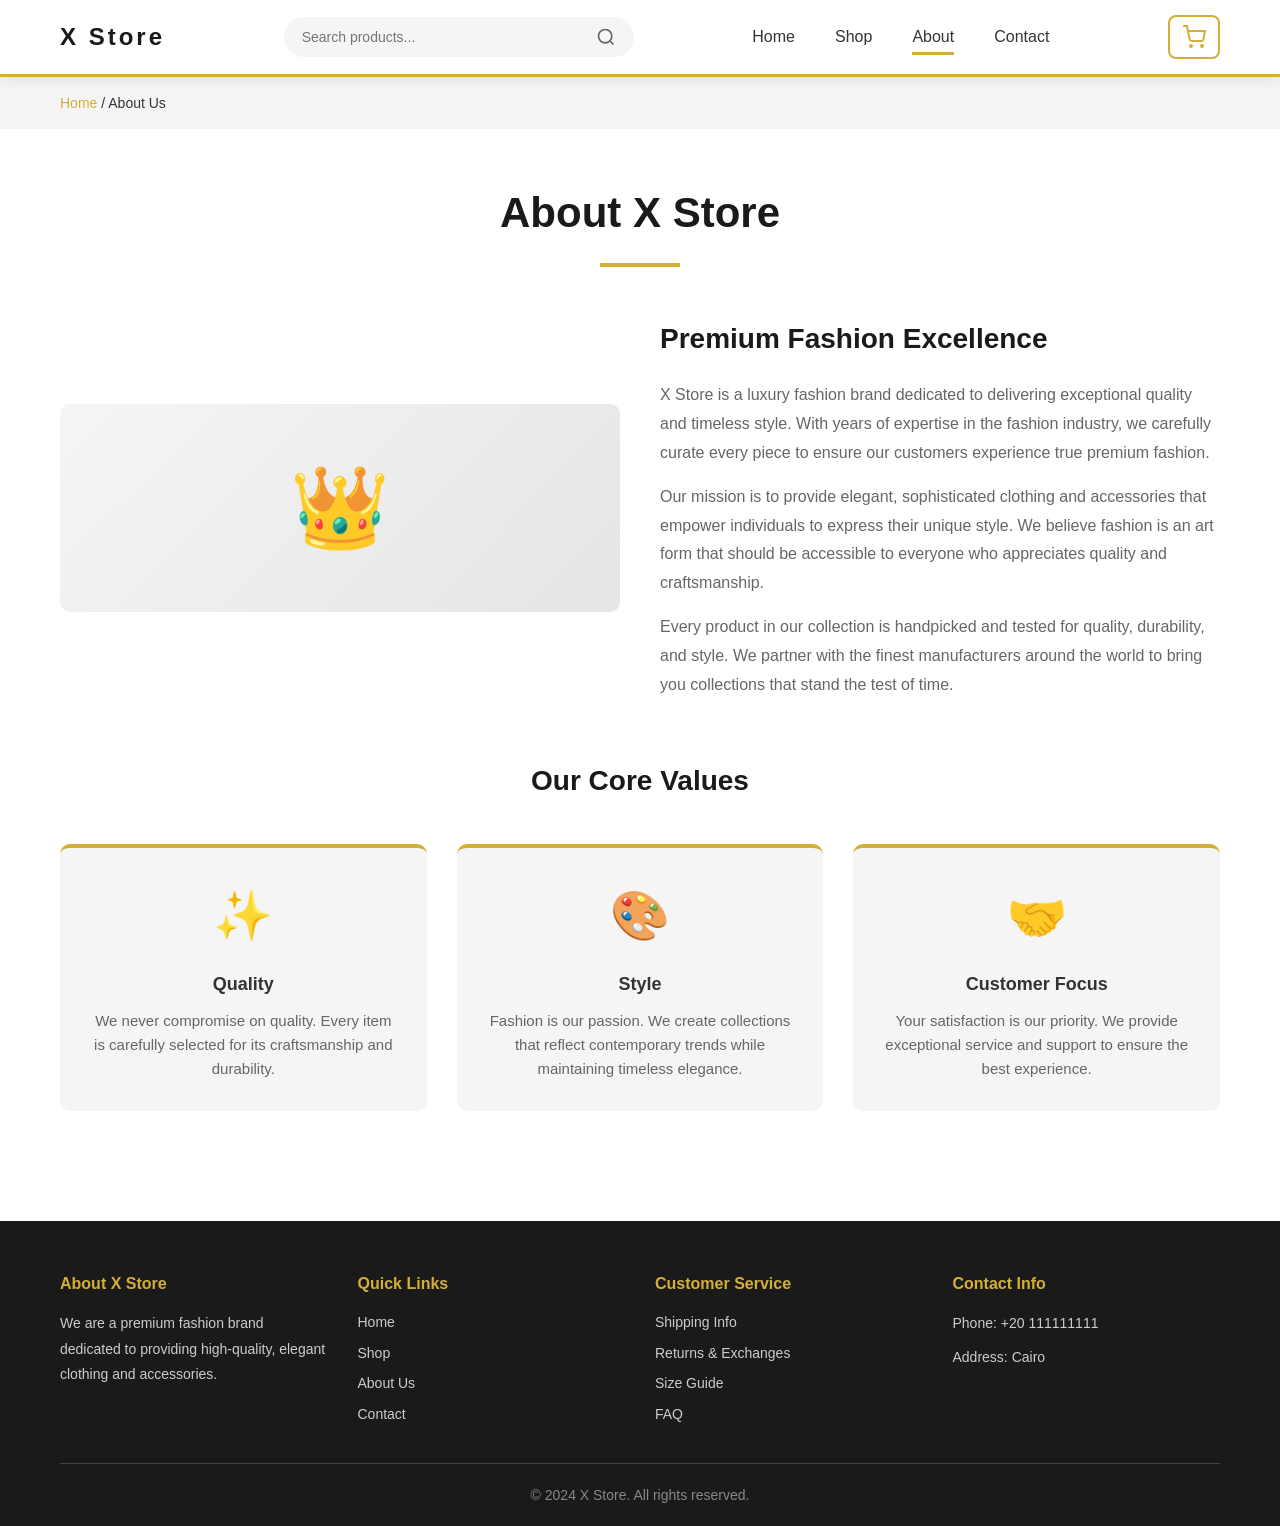
==== commit e919f40d: "Add files via upload" ====
--- a/about.html
+++ b/about.html
@@ -44,7 +44,7 @@
                 </button>
             </div>
             
-            <button class="menu-toggle" id="menu-toggle">
+            <button type="button" class="menu-toggle" id="menu-toggle">
                 <span></span>
                 <span></span>
                 <span></span>
--- a/css/styles.css
+++ b/css/styles.css
@@ -0,0 +1,2029 @@
+* {
+  margin: 0;
+  padding: 0;
+  box-sizing: border-box;
+}
+
+:root {
+  --primary: #D4AF37;
+  --dark: #1a1a1a;
+  --light: #fff;
+  --gray: #f5f5f5;
+  --gray-dark: #e0e0e0;
+  --text: #333;
+  --text-light: #666;
+}
+
+html {
+  scroll-behavior: smooth;
+}
+
+body {
+  font-family: 'Segoe UI', Tahoma, Geneva, Verdana, sans-serif;
+  color: var(--text);
+  background: var(--light);
+  line-height: 1.6;
+}
+
+.container {
+  max-width: 1200px;
+  margin: 0 auto;
+  padding: 0 20px;
+}
+
+/* ===== NAVBAR ===== */
+.navbar {
+  background: var(--light);
+  border-bottom: 3px solid var(--primary);
+  padding: 15px 0;
+  position: sticky;
+  top: 0;
+  z-index: 1000;
+  box-shadow: 0 2px 15px rgba(0, 0, 0, 0.1);
+}
+
+.navbar .container {
+  display: flex;
+  align-items: center;
+  justify-content: space-between;
+  gap: 30px;
+}
+
+.logo {
+  font-size: 24px;
+  font-weight: 900;
+  color: var(--dark);
+  text-decoration: none;
+  letter-spacing: 3px;
+  transition: all 0.3s ease;
+}
+
+.logo:hover {
+  color: var(--primary);
+}
+
+.navbar-search {
+  flex: 1;
+  max-width: 350px;
+  display: flex;
+  align-items: center;
+  background: var(--gray);
+  border-radius: 30px;
+  padding: 8px 16px;
+  border: 2px solid transparent;
+  transition: all 0.3s ease;
+}
+
+.navbar-search:focus-within {
+  border-color: var(--primary);
+  box-shadow: 0 0 15px rgba(212, 175, 55, 0.2);
+}
+
+.search-input {
+  flex: 1;
+  border: none;
+  background: transparent;
+  outline: none;
+  font-size: 14px;
+  font-family: inherit;
+}
+
+.search-btn {
+  background: none;
+  border: none;
+  cursor: pointer;
+  color: var(--text-light);
+  transition: all 0.3s ease;
+  display: flex;
+  align-items: center;
+}
+
+.search-btn:hover {
+  color: var(--primary);
+}
+
+.navbar-menu {
+  display: flex;
+  list-style: none;
+  gap: 40px;
+}
+
+.nav-link {
+  text-decoration: none;
+  color: var(--text);
+  font-weight: 500;
+  position: relative;
+  transition: all 0.3s ease;
+  padding-bottom: 5px;
+}
+
+.nav-link::after {
+  content: '';
+  position: absolute;
+  bottom: -5px;
+  left: 0;
+  width: 0;
+  height: 3px;
+  background: var(--primary);
+  transition: width 0.3s ease;
+}
+
+.nav-link:hover::after,
+.nav-link.active::after {
+  width: 100%;
+}
+
+.navbar-actions {
+  display: flex;
+  align-items: center;
+  gap: 20px;
+}
+
+.cart-btn {
+  background: none;
+  border: 2px solid var(--primary);
+  padding: 8px 12px;
+  border-radius: 8px;
+  cursor: pointer;
+  position: relative;
+  transition: all 0.3s ease;
+  display: flex;
+  align-items: center;
+  gap: 8px;
+  color: var(--primary);
+}
+
+.cart-btn:hover {
+  background: var(--primary);
+  color: var(--dark);
+}
+/* ===== تحسينات وتنسيق أزرار التحكم في السلة ===== */
+
+/* أزرار زيادة ونقصان الكمية */
+.qty-btn {
+  background-color: var(--light);
+  border: 1px solid var(--gray-dark);
+  color: var(--dark);
+  width: 32px;
+  height: 32px;
+  border-radius: 50%;
+  font-size: 16px;
+  font-weight: bold;
+  cursor: pointer;
+  display: inline-flex;
+  align-items: center;
+  justify-content: center;
+  transition: all 0.2s ease-in-out;
+}
+
+.qty-btn:hover {
+  background-color: var(--dark);
+  color: var(--primary);
+  border-color: var(--dark);
+}
+
+/* حقل عرض الرقم بين الأزرار */
+.cart-item-qty span {
+  font-weight: 600;
+  font-size: 15px;
+  color: var(--dark);
+}
+
+/* زر حذف المنتج بالكامل */
+.cart-item-remove button {
+  background-color: transparent;
+  border: 1px solid #ff4d4d;
+  color: #ff4d4d;
+  padding: 6px 14px;
+  border-radius: 4px;
+  font-size: 13px;
+  font-weight: 500;
+  cursor: pointer;
+  transition: all 0.2s ease;
+}
+
+.cart-item-remove button:hover {
+  background-color: #ff4d4d;
+  color: var(--light);
+}
+
+
+/* ===== إصلاح التداخل والـ Sticky في العمود الجانبي ===== */
+
+/* ===== تنسيق الجانب الأيمن للسلة (Cart Sidebar) ===== */
+.cart-sidebar {
+  display: flex;
+  flex-direction: column;
+  gap: 20px;
+  width: 100%;
+}
+
+/* ملخص الطلب */
+.order-summary {
+  background: var(--gray);
+  border: 1px solid var(--gray-dark);
+  border-radius: 8px;
+  padding: 25px;
+}
+
+.order-summary h3 {
+  font-size: 18px;
+  font-weight: 600;
+  color: var(--dark);
+  margin-bottom: 20px;
+  border-bottom: 2px solid var(--gray-dark);
+  padding-bottom: 10px;
+}
+
+/* عناصر الحسابات */
+.summary-item {
+  display: flex;
+  justify-content: space-between;
+  align-items: center;
+  margin-bottom: 15px;
+  font-size: 14px;
+  color: var(--text-light);
+}
+
+/* الإجمالي النهائي */
+.summary-total {
+  margin-top: 20px;
+  padding-top: 15px;
+  border-top: 1px dashed var(--gray-dark);
+  color: var(--dark);
+  font-weight: bold;
+}
+
+.summary-total span:first-child {
+  font-size: 16px;
+}
+
+.summary-total .summary-value {
+  font-size: 22px;
+  color: var(--dark);
+}
+
+/* زر إتمام الشراء */
+.checkout-btn {
+  width: 100%;
+  background: var(--dark);
+  color: var(--light);
+  border: 2px solid var(--dark);
+  padding: 14px;
+  font-size: 16px;
+  font-weight: 600;
+  border-radius: 5px;
+  cursor: pointer;
+  margin-top: 10px;
+  transition: all 0.3s ease;
+}
+
+.checkout-btn:hover {
+  background: var(--primary); /* اللون الذهبي الخاص بالمتجر */
+  border-color: var(--primary);
+  color: var(--dark);
+}
+
+/* ===== قسم الكوبون ===== */
+.coupon-section {
+  background: var(--light);
+  border: 1px solid var(--gray-dark);
+  border-radius: 8px;
+  padding: 20px;
+}
+
+.coupon-section h4 {
+  font-size: 15px;
+  color: var(--dark);
+  margin-bottom: 12px;
+  font-weight: 600;
+}
+
+/* مجموعة الإدخال والزر الخاص بالكوبون */
+.coupon-input-group {
+  display: flex;
+  gap: 8px;
+}
+
+.coupon-input-group input {
+  flex: 1;
+  padding: 10px 15px;
+  border: 1px solid var(--gray-dark);
+  border-radius: 5px;
+  font-size: 14px;
+  outline: none;
+  transition: border-color 0.3s ease;
+}
+
+.coupon-input-group input:focus {
+  border-color: var(--primary); /* يضيء بالذهبي عند الكتابة */
+}
+
+/* زر تطبيق الكوبون */
+#apply-coupon-btn {
+  background: var(--gray-dark);
+  color: var(--dark);
+  border: none;
+  padding: 0 20px;
+  font-size: 14px;
+  font-weight: 500;
+  border-radius: 5px;
+  cursor: pointer;
+  transition: all 0.3s ease;
+}
+
+#apply-coupon-btn:hover {
+  background: var(--dark);
+  color: var(--light);
+}
+
+/* ===== شاشات الموبايل المتجاوبة ===== */
+@media (max-width: 768px) {
+  .order-summary {
+    padding: 20px;
+  }
+  
+  .summary-total .summary-value {
+    font-size: 20px;
+  }
+  
+  .checkout-btn {
+    padding: 12px;
+    font-size: 15px;
+  }
+}
+/* ===== تنسيق زر حذف المنتج من السلة ===== */
+.remove-item-btn {
+  background: transparent;
+  color: #e74c3c; /* لون أحمر هادئ للحذف */
+  border: 1px solid #e74c3c;
+  padding: 6px 12px;
+  font-size: 13px;
+  font-weight: 500;
+  border-radius: 4px;
+  cursor: pointer;
+  display: inline-flex;
+  align-items: center;
+  justify-content: center;
+  gap: 5px;
+  transition: all 0.3s ease;
+}
+
+/* تأثير التمرير (Hover) فوق زر الحذف */
+.remove-item-btn:hover {
+  background: #e74c3c;
+  color: var(--light); /* يتحول الخلفية للأحمر والكتابة للأبيض */
+  box-shadow: 0 2px 8px rgba(231, 76, 60, 0.3);
+}
+
+/* في حال كان الزر عبارة عن أيقونة فقط (مثل علامة X أو سلة المهملات) */
+.remove-item-btn.icon-only {
+  border: none;
+  background: none;
+  font-size: 18px;
+  color: var(--text-light);
+  padding: 5px;
+}
+
+.remove-item-btn.icon-only:hover {
+  color: #e74c3c;
+  background: transparent;
+  box-shadow: none;
+  transform: scale(1.1); /* تكبير بسيط عند التمرير */
+}
+.cart-count {
+  background: #e74c3c;
+  color: white;
+  width: 20px;
+  height: 20px;
+  border-radius: 50%;
+  display: flex;
+  align-items: center;
+  justify-content: center;
+  font-size: 12px;
+  font-weight: 700;
+  position: absolute;
+  top: -8px;
+  right: -8px;
+}
+
+.menu-toggle {
+  display: none;
+  flex-direction: column;
+  gap: 6px;
+  background: none;
+  border: none;
+  cursor: pointer;
+}
+
+.menu-toggle span {
+  width: 25px;
+  height: 3px;
+  background: var(--dark);
+  border-radius: 2px;
+}
+
+/* ===== HERO SECTION ===== */
+.hero {
+  padding: 80px 0;
+  background: linear-gradient(135deg, #fff 0%, #f0f0f0 100%);
+  border-bottom: 3px solid var(--primary);
+}
+
+.hero .container {
+  display: flex;
+  align-items: center;
+  gap: 60px;
+}
+
+.hero-content {
+  flex: 1;
+  min-width: 0;
+}
+
+.hero-title {
+  font-size: 48px;
+  font-weight: 900;
+  margin-bottom: 20px;
+  color: var(--dark);
+  line-height: 1.2;
+}
+
+.hero-subtitle {
+  font-size: 18px;
+  color: var(--text-light);
+  margin-bottom: 30px;
+  line-height: 1.8;
+}
+
+.hero-image {
+  flex: 1;
+  display: flex;
+  justify-content: center;
+  align-items: center;
+  min-height: 400px;
+}
+
+.hero-image img {
+  width: 100%;
+  max-width: 100%;
+  height: auto;
+  max-height: 450px;
+  object-fit: contain;
+  filter: drop-shadow(0 20px 40px rgba(0, 0, 0, 0.15));
+  animation: slideInRight 0.8s ease;
+  border-radius: 15px;
+  box-shadow: 0 15px 50px rgba(212, 175, 55, 0.2);
+}
+
+/* ===== BUTTONS ===== */
+.btn {
+  display: inline-block;
+  padding: 13px 32px;
+  border: none;
+  border-radius: 5px;
+  font-size: 15px;
+  font-weight: 600;
+  cursor: pointer;
+  transition: all 0.3s ease;
+  text-decoration: none;
+  text-transform: uppercase;
+  letter-spacing: 1px;
+  font-family: inherit;
+}
+
+.btn-primary {
+  background: var(--primary);
+  color: var(--dark);
+}
+
+.btn-primary:hover {
+  background: #c9a227;
+  transform: translateY(-3px);
+  box-shadow: 0 8px 20px rgba(212, 175, 55, 0.3);
+}
+
+.btn-secondary {
+  background: transparent;
+  color: var(--primary);
+  border: 2px solid var(--primary);
+}
+
+.btn-secondary:hover {
+  background: var(--primary);
+  color: var(--dark);
+}
+
+.promo-banner .btn-secondary {
+  background: var(--light);
+  color: var(--dark);
+  border-color: var(--light);
+}
+
+.promo-banner .btn-secondary:hover {
+  background: #fff;
+  color: var(--dark);
+  border-color: #fff;
+  box-shadow: 0 8px 20px rgba(0, 0, 0, 0.1);
+}
+
+/* ===== SECTIONS ===== */
+section {
+  padding: 70px 0;
+}
+
+.section-title {
+  font-size: 42px;
+  font-weight: 900;
+  text-align: center;
+  margin-bottom: 50px;
+  color: var(--dark);
+  position: relative;
+  padding-bottom: 20px;
+}
+
+.section-title::after {
+  content: '';
+  position: absolute;
+  bottom: 0;
+  left: 50%;
+  transform: translateX(-50%);
+  width: 80px;
+  height: 4px;
+  background: var(--primary);
+}
+
+/* ===== CATEGORIES ===== */
+.categories {
+  background: var(--gray);
+}
+
+.categories-grid {
+  display: grid;
+  grid-template-columns: repeat(auto-fit, minmax(220px, 1fr));
+  gap: 25px;
+}
+
+.category-card {
+  background: var(--light);
+  border-radius: 10px;
+  overflow: hidden;
+  text-decoration: none;
+  color: var(--dark);
+  transition: all 0.4s ease;
+  border: 2px solid transparent;
+  box-shadow: 0 4px 15px rgba(0, 0, 0, 0.08);
+}
+
+.category-card:hover {
+  transform: translateY(-10px);
+  border-color: var(--primary);
+  box-shadow: 0 12px 30px rgba(0, 0, 0, 0.15);
+}
+
+.category-placeholder {
+  width: 100%;
+  height: 200px;
+  display: flex;
+  align-items: center;
+  justify-content: center;
+  font-size: 60px;
+  background: linear-gradient(135deg, #f0f0f0 0%, #e0e0e0 100%);
+  transition: all 0.4s ease;
+}
+
+.category-card:hover .category-placeholder {
+  transform: scale(1.1);
+}
+
+.men-placeholder {
+  background: linear-gradient(135deg, #e8d4f1 0%, #d4c5f9 100%);
+}
+
+.women-placeholder {
+  background: linear-gradient(135deg, #f5d9e8 0%, #f9c5d9 100%);
+}
+
+.shoes-placeholder {
+  background: linear-gradient(135deg, #d9e8f5 0%, #c5e5f9 100%);
+}
+
+.accessories-placeholder {
+  background: linear-gradient(135deg, #f9f5c5 0%, #f5f0d9 100%);
+}
+
+.category-card h3 {
+  padding: 20px;
+  font-size: 18px;
+  text-align: center;
+  font-weight: 700;
+  border-top: 3px solid var(--primary);
+}
+
+/* ===== PRODUCTS GRID ===== */
+.products-grid {
+  display: grid;
+  grid-template-columns: repeat(auto-fit, minmax(240px, 1fr));
+  gap: 25px;
+}
+
+.product-card {
+  position: relative;
+  background: var(--light);
+  border-radius: 10px;
+  overflow: hidden;
+  border: 2px solid var(--gray-dark);
+  transition: all 0.4s ease;
+  box-shadow: 0 4px 15px rgba(0, 0, 0, 0.08);
+}
+
+.product-card:hover {
+  transform: translateY(-10px);
+  border-color: var(--primary);
+  box-shadow: 0 12px 30px rgba(0, 0, 0, 0.15);
+}
+
+.product-image {
+  width: 100%;
+  height: 280px;
+  background: linear-gradient(135deg, #f5f5f5 0%, #e5e5e5 100%);
+  display: flex;
+  align-items: center;
+  justify-content: center;
+  font-size: 60px;
+  transition: transform 0.4s ease;
+  overflow: hidden;
+}
+
+.product-card:hover .product-image {
+  transform: scale(1.05);
+}
+
+.product-badge {
+  position: absolute;
+  top: 15px;
+  left: 15px;
+  background: #ff4757; /* لون أحمر جذاب للخصم */
+  color: var(--light);
+  padding: 5px 10px;
+  font-size: 12px;
+  font-weight: bold;
+  border-radius: 4px;
+  z-index: 10;
+  box-shadow: 0 2px 5px rgba(0,0,0,0.2);
+}
+
+.product-info {
+  padding: 18px;
+}
+
+.product-name {
+  font-size: 16px;
+  font-weight: 600;
+  margin-bottom: 10px;
+  color: var(--dark);
+}
+
+.product-price {
+  display: flex;
+  gap: 10px;
+  margin-bottom: 15px;
+  align-items: center;
+}
+
+.price-current {
+  font-size: 20px;
+  font-weight: 700;
+  color: var(--primary);
+}
+
+.price-old {
+  font-size: 14px;
+  color: var(--text-light);
+  text-decoration: line-through;
+}
+
+.product-actions {
+  display: flex;
+  gap: 10px;
+}
+
+.product-actions button {
+  flex: 1;
+  padding: 10px;
+  border: 2px solid var(--primary);
+  background: var(--light);
+  color: var(--primary);
+  cursor: pointer;
+  border-radius: 5px;
+  font-weight: 600;
+  transition: all 0.3s ease;
+  font-size: 13px;
+}
+
+.product-actions button:last-child {
+  background: var(--primary);
+  color: var(--dark);
+}
+
+.product-actions button:hover {
+  background: var(--primary);
+  color: var(--dark);
+}
+
+/* ===== SECTIONS WITH BG ===== */
+.best-sellers {
+  background: var(--gray);
+}
+
+.new-arrivals {
+  background: var(--light);
+}
+
+.featured {
+  background: var(--gray);
+}
+
+/* ===== PROMO BANNER ===== */
+.promo-banner {
+  background: linear-gradient(135deg, var(--primary) 0%, #c9a227 100%);
+  color: var(--dark);
+  text-align: center;
+  padding: 60px 0;
+}
+
+.promo-content h2 {
+  font-size: 42px;
+  font-weight: 900;
+  margin-bottom: 15px;
+}
+
+.promo-content p {
+  font-size: 20px;
+  margin-bottom: 30px;
+  opacity: 0.95;
+}
+
+/* ===== BENEFITS ===== */
+.benefits {
+  background: var(--light);
+}
+
+.benefits-grid {
+  display: grid;
+  grid-template-columns: repeat(auto-fit, minmax(250px, 1fr));
+  gap: 30px;
+}
+
+.benefit-card {
+  background: var(--gray);
+  padding: 30px;
+  border-radius: 10px;
+  text-align: center;
+  border-top: 4px solid var(--primary);
+  transition: all 0.3s ease;
+}
+
+.benefit-card:hover {
+  transform: translateY(-5px);
+  box-shadow: 0 8px 25px rgba(0, 0, 0, 0.1);
+}
+
+.benefit-icon {
+  font-size: 48px;
+  margin-bottom: 15px;
+}
+
+.benefit-card h3 {
+  font-size: 18px;
+  margin-bottom: 10px;
+  font-weight: 700;
+}
+
+.benefit-card p {
+  color: var(--text-light);
+  font-size: 15px;
+}
+
+/* ===== REVIEWS ===== */
+.reviews {
+  background: var(--gray);
+}
+
+.reviews-grid {
+  display: grid;
+  grid-template-columns: repeat(auto-fit, minmax(280px, 1fr));
+  gap: 25px;
+}
+
+.review-card {
+  background: var(--light);
+  padding: 25px;
+  border-radius: 10px;
+  border: 2px solid var(--gray-dark);
+  text-align: center;
+  transition: all 0.3s ease;
+}
+
+.review-card:hover {
+  border-color: var(--primary);
+  box-shadow: 0 8px 25px rgba(0, 0, 0, 0.1);
+}
+
+.stars {
+  color: var(--primary);
+  font-size: 18px;
+  margin-bottom: 15px;
+  letter-spacing: 2px;
+}
+
+.review-card p {
+  color: var(--text-light);
+  margin-bottom: 15px;
+  font-style: italic;
+  font-size: 15px;
+  line-height: 1.8;
+}
+
+.review-card strong {
+  color: var(--dark);
+  font-weight: 700;
+}
+
+/* ===== NEWSLETTER ===== */
+.newsletter {
+  background: linear-gradient(135deg, var(--dark) 0%, #2a2a2a 100%);
+  color: var(--light);
+  text-align: center;
+}
+
+.newsletter h2 {
+  font-size: 36px;
+  font-weight: 900;
+  margin-bottom: 15px;
+}
+
+.newsletter p {
+  font-size: 18px;
+  margin-bottom: 30px;
+  opacity: 0.9;
+}
+
+.newsletter-form {
+  display: flex;
+  gap: 10px;
+  max-width: 500px;
+  margin: 0 auto;
+}
+
+.newsletter-form input {
+  flex: 1;
+  padding: 13px 16px;
+  border: none;
+  border-radius: 5px;
+  font-family: inherit;
+  font-size: 15px;
+}
+
+.newsletter-form button {
+  padding: 13px 30px;
+}
+
+/* ===== FOOTER ===== */
+.footer {
+  background: var(--dark);
+  color: #ccc;
+  padding: 50px 0 20px;
+}
+
+.footer-grid {
+  display: grid;
+  grid-template-columns: repeat(auto-fit, minmax(240px, 1fr));
+  gap: 30px;
+  margin-bottom: 30px;
+}
+
+.footer-section h4 {
+  color: var(--primary);
+  font-size: 16px;
+  margin-bottom: 15px;
+  font-weight: 700;
+}
+
+.footer-section p {
+  font-size: 14px;
+  line-height: 1.8;
+  margin-bottom: 8px;
+}
+
+.footer-section ul {
+  list-style: none;
+}
+
+.footer-section a {
+  color: #ccc;
+  text-decoration: none;
+  font-size: 14px;
+  transition: all 0.3s ease;
+  display: block;
+  margin-bottom: 8px;
+}
+
+.footer-section a:hover {
+  color: var(--primary);
+}
+
+.footer-bottom {
+  border-top: 1px solid #444;
+  padding-top: 20px;
+  text-align: center;
+  color: #888;
+  font-size: 14px;
+}
+
+/* ===== ANIMATIONS ===== */
+@keyframes slideInRight {
+  from {
+    opacity: 0;
+    transform: translateX(50px);
+  }
+  to {
+    opacity: 1;
+    transform: translateX(0);
+  }
+}
+
+@keyframes fadeIn {
+  from {
+    opacity: 0;
+    transform: translateY(20px);
+  }
+  to {
+    opacity: 1;
+    transform: translateY(0);
+  }
+}
+
+/* ===== BREADCRUMB ===== */
+.breadcrumb {
+  background: var(--gray);
+  padding: 15px 0;
+  font-size: 14px;
+}
+
+.breadcrumb a {
+  color: var(--primary);
+  text-decoration: none;
+  transition: 0.3s ease;
+}
+
+.breadcrumb a:hover {
+  text-decoration: underline;
+}
+
+/* ===== SHOP PAGE ===== */
+.shop {
+  padding: 50px 0;
+  min-height: 80vh;
+}
+
+.shop-wrapper {
+  display: grid;
+  grid-template-columns: 280px 1fr;
+  gap: 30px;
+}
+
+.filters {
+  background: var(--gray);
+  padding: 25px;
+  border-radius: 10px;
+  height: fit-content;
+  position: sticky;
+  top: 120px;
+}
+
+.filters h3 {
+  font-size: 18px;
+  margin-bottom: 20px;
+  color: var(--dark);
+  font-weight: 700;
+}
+
+.filter-group {
+  margin-bottom: 25px;
+  padding-bottom: 20px;
+  border-bottom: 1px solid var(--gray-dark);
+}
+
+.filter-group:last-child {
+  border-bottom: none;
+}
+
+.filter-group h4 {
+  font-size: 14px;
+  margin-bottom: 12px;
+  color: var(--dark);
+  font-weight: 700;
+  text-transform: uppercase;
+}
+
+.filter-group label {
+  display: flex;
+  align-items: center;
+  gap: 8px;
+  margin-bottom: 10px;
+  cursor: pointer;
+  font-size: 14px;
+}
+
+.filter-group input[type="checkbox"],
+.filter-group input[type="radio"] {
+  cursor: pointer;
+  width: 16px;
+  height: 16px;
+  accent-color: var(--primary);
+}
+
+#price-range {
+  width: 100%;
+  height: 6px;
+  border-radius: 3px;
+  background: var(--gray-dark);
+  outline: none;
+  -webkit-appearance: none;
+  accent-color: var(--primary);
+}
+
+#price-range::-webkit-slider-thumb {
+  -webkit-appearance: none;
+  appearance: none;
+  width: 18px;
+  height: 18px;
+  border-radius: 50%;
+  background: var(--primary);
+  cursor: pointer;
+}
+
+#price-range::-moz-range-thumb {
+  width: 18px;
+  height: 18px;
+  border-radius: 50%;
+  background: var(--primary);
+  cursor: pointer;
+  border: none;
+}
+
+.price-display {
+  margin-top: 10px;
+  font-size: 14px;
+  color: var(--text-light);
+}
+
+#reset-filters {
+  width: 100%;
+  margin-top: 20px;
+}
+
+.filter-toggle {
+  display: none;
+  margin-bottom: 20px;
+}
+
+.products-section {
+  display: flex;
+  flex-direction: column;
+  gap: 25px;
+}
+
+.sort-bar {
+  display: flex;
+  justify-content: flex-end;
+  align-items: center;
+}
+
+.sort-bar select {
+  padding: 10px 15px;
+  border: 2px solid var(--gray-dark);
+  border-radius: 5px;
+  background: var(--light);
+  cursor: pointer;
+  font-size: 14px;
+  transition: all 0.3s ease;
+}
+
+.sort-bar select:hover,
+.sort-bar select:focus {
+  border-color: var(--primary);
+}
+
+/* ===== MODAL ===== */
+.modal {
+  display: none;
+  position: fixed;
+  top: 0;
+  left: 0;
+  width: 100%;
+  height: 100%;
+  background: rgba(0, 0, 0, 0.7);
+  z-index: 2000;
+  align-items: center;
+  justify-content: center;
+}
+
+.modal.active {
+  display: flex;
+}
+
+.modal-content {
+  background: var(--light);
+  border-radius: 10px;
+  padding: 30px;
+  max-width: 600px;
+  width: 95%;
+  max-height: 90vh;
+  overflow-y: auto;
+  position: relative;
+  animation: slideInUp 0.3s ease;
+}
+
+.modal-close {
+  position: absolute;
+  top: 15px;
+  right: 15px;
+  background: none;
+  border: none;
+  font-size: 28px;
+  cursor: pointer;
+  color: var(--text-light);
+  transition: 0.3s ease;
+}
+
+.modal-close:hover {
+  color: var(--dark);
+}
+
+.modal-body {
+  display: grid;
+  grid-template-columns: 1fr 1fr;
+  gap: 20px;
+}
+
+.modal-image {
+  background: var(--gray);
+  border-radius: 8px;
+  overflow: hidden;
+}
+
+.modal-info h2 {
+  font-size: 24px;
+  font-weight: 700;
+  margin-bottom: 15px;
+}
+
+.modal-price {
+  display: flex;
+  gap: 10px;
+  margin-bottom: 15px;
+  align-items: center;
+}
+
+.modal-info p {
+  color: var(--text-light);
+  margin-bottom: 20px;
+  font-size: 14px;
+  line-height: 1.6;
+}
+
+.modal-info button {
+  width: 100%;
+}
+
+@keyframes slideInUp {
+  from {
+    opacity: 0;
+    transform: translateY(30px);
+  }
+  to {
+    opacity: 1;
+    transform: translateY(0);
+  }
+}
+
+/* ===== RESPONSIVE ===== */
+@media (max-width: 1024px) {
+  .navbar .container {
+    gap: 20px;
+  }
+  
+  .navbar-menu {
+    gap: 25px;
+  }
+  
+  .hero .container {
+    gap: 40px;
+  }
+  
+  .hero-title {
+    font-size: 38px;
+  }
+  
+  .hero-image {
+    min-height: 350px;
+  }
+  
+  .hero-image img {
+    max-height: 380px;
+  }
+  
+  .filters {
+    position: static;
+  }
+}
+
+@media (max-width: 900px) {
+  .shop-wrapper {
+    grid-template-columns: 1fr;
+  }
+
+  .filter-toggle {
+    display: inline-flex;
+  }
+
+  .filters {
+    display: none;
+    position: static;
+    width: 100%;
+  }
+
+  .filters.active {
+    display: block;
+  }
+}
+
+@media (max-width: 768px) {
+  section {
+    padding: 50px 0;
+  }
+  
+  .navbar .container {
+    flex-wrap: wrap;
+    gap: 15px;
+  }
+  
+  .navbar-search {
+    order: 3;
+    flex: 1 1 100%;
+    max-width: 100%;
+  }
+  
+  .menu-toggle {
+    display: flex;
+  }
+  .navbar-menu {
+    display: none;
+    position: absolute;
+    top: 100%;
+    left: 0;
+    right: 0;
+    flex-direction: column;
+    background: var(--light);
+    padding: 20px;
+    border-bottom: 3px solid var(--primary);
+    gap: 15px;
+    z-index: 999;
+  }
+  
+  .navbar-menu.active {
+    display: flex;
+  }
+
+  .filter-toggle {
+    display: inline-flex;
+  }
+
+  .filters {
+    display: none;
+    position: static;
+    width: 100%;
+  }
+
+  .filters.active {
+    display: block;
+  }
+  
+  .hero .container {
+    flex-direction: column-reverse;
+    gap: 25px;
+    padding: 0 15px;
+  }
+  
+  .hero-content {
+    text-align: center;
+  }
+  
+  .hero-title {
+    font-size: 32px;
+    margin-bottom: 15px;
+  }
+  
+  .hero-subtitle {
+    font-size: 15px;
+    margin-bottom: 25px;
+  }
+  
+  .hero-image {
+    min-height: 280px;
+    width: 100%;
+  }
+  
+  .hero-image img {
+    max-height: 300px;
+    max-width: 90%;
+  }
+  
+  .btn {
+    padding: 11px 28px;
+    font-size: 14px;
+  }
+  
+  .section-title {
+    font-size: 32px;
+    margin-bottom: 35px;
+  }
+  
+  .products-grid {
+    grid-template-columns: repeat(2, 1fr);
+    gap: 15px;
+  }
+  
+  .categories-grid {
+    grid-template-columns: repeat(2, 1fr);
+    gap: 15px;
+  }
+  
+  .benefits-grid {
+    grid-template-columns: 1fr;
+    gap: 20px;
+  }
+  
+  .reviews-grid {
+    grid-template-columns: 1fr;
+  }
+  
+  .footer-grid {
+    grid-template-columns: 1fr;
+    gap: 25px;
+  }
+  
+  .newsletter-form {
+    flex-direction: column;
+    gap: 12px;
+  }
+  
+  .newsletter-form input,
+  .newsletter-form button {
+    width: 100%;
+  }
+  
+  .cart-wrapper {
+    grid-template-columns: 1fr;
+    gap: 20px;
+  }
+}
+
+@media (max-width: 480px) {
+  body {
+    font-size: 14px;
+  }
+  
+  .container {
+    padding: 0 15px;
+  }
+  
+  .logo {
+    font-size: 20px;
+  }
+  
+  .navbar-search {
+    order: 2;
+    max-width: 100%;
+  }
+  
+  .navbar-brand {
+    flex: 1 1 auto;
+  }
+  
+  .search-input {
+    font-size: 13px;
+  }
+  
+  section {
+    padding: 40px 0;
+  }
+  
+  .hero .container {
+    flex-direction: column-reverse;
+    gap: 20px;
+    padding: 0;
+  }
+  
+  .hero-content {
+    text-align: center;
+  }
+  
+  .hero-title {
+    font-size: 26px;
+    margin-bottom: 12px;
+    line-height: 1.3;
+  }
+  
+  .hero-subtitle {
+    font-size: 14px;
+    margin-bottom: 20px;
+  }
+  
+  .hero-image {
+    min-height: 220px;
+    width: 100%;
+  }
+  
+  .hero-image img {
+    max-height: 240px;
+    max-width: 85%;
+  }
+  
+  .btn {
+    padding: 10px 24px;
+    font-size: 13px;
+    letter-spacing: 0.5px;
+  }
+  
+  .btn-primary:hover {
+    transform: translateY(-2px);
+  }
+  
+  .section-title {
+    font-size: 22px;
+    margin-bottom: 30px;
+  }
+  
+  .products-grid {
+    grid-template-columns: 1fr;
+    gap: 12px;
+  }
+  
+  .product-card {
+    border-radius: 8px;
+  }
+  
+  .product-image {
+    height: 200px;
+    font-size: 48px;
+  }
+  
+  .categories-grid {
+    grid-template-columns: 1fr;
+    gap: 12px;
+  }
+  
+  .category-placeholder {
+    height: 150px;
+    font-size: 48px;
+  }
+  
+  .category-card h3 {
+    font-size: 15px;
+    padding: 15px;
+  }
+  
+  .benefit-card {
+    padding: 20px;
+  }
+  
+  .benefit-icon {
+    font-size: 40px;
+    margin-bottom: 12px;
+  }
+  
+  .benefit-card h3 {
+    font-size: 16px;
+    margin-bottom: 8px;
+  }
+  
+  .benefit-card p {
+    font-size: 13px;
+  }
+  
+  .review-card {
+    padding: 20px;
+  }
+  
+  .review-card p {
+    font-size: 13px;
+  }
+  
+  .newsletter h2 {
+    font-size: 26px;
+    margin-bottom: 12px;
+  }
+  
+  .newsletter p {
+    font-size: 15px;
+    margin-bottom: 20px;
+  }
+  
+  .newsletter-form input {
+    padding: 10px;
+    font-size: 13px;
+  }
+  
+  .newsletter-form button {
+    padding: 10px 20px;
+    font-size: 13px;
+  }
+  
+  .breadcrumb {
+    font-size: 12px;
+    padding: 12px 0;
+  }
+  
+  .footer-section h4 {
+    font-size: 14px;
+    margin-bottom: 12px;
+  }
+  
+  .footer-section p {
+    font-size: 12px;
+    line-height: 1.6;
+  }
+  
+  .footer-section a {
+    font-size: 12px;
+  }
+  
+  .footer-bottom {
+    font-size: 12px;
+    padding-top: 15px;
+  }
+}
+
+/* ===== PRODUCT GALLERY ===== */
+.product-gallery {
+  gap: 14px;
+}
+
+.product-main-image {
+  border-radius: 14px;
+  overflow: hidden;
+  border: 1px solid var(--gray-dark);
+  box-shadow: 0 10px 25px rgba(0, 0, 0, 0.08);
+  background: linear-gradient(135deg, #f5f5f5, #e5e5e5);
+}
+
+.product-main-image img {
+  display: block;
+  width: 100%;
+  height: 100%;
+  object-fit: cover;
+}
+
+.thumb-slider {
+  display: flex;
+  align-items: center;
+  gap: 10px;
+}
+
+.thumb-nav {
+  flex: 0 0 38px;
+  width: 38px;
+  height: 38px;
+  border: 1px solid var(--gray-dark);
+  border-radius: 50%;
+  background: var(--light);
+  color: var(--dark);
+  display: grid;
+  place-items: center;
+  cursor: pointer;
+  font-size: 16px;
+  transition: all 0.2s ease;
+}
+
+.thumb-nav:hover {
+  background: var(--primary);
+  border-color: var(--primary);
+}
+
+.product-thumbs {
+  display: flex;
+  gap: 10px;
+  overflow-x: auto;
+  padding-bottom: 4px;
+  scroll-behavior: smooth;
+}
+
+.product-thumbs::-webkit-scrollbar {
+  height: 6px;
+}
+
+.product-thumbs::-webkit-scrollbar-thumb {
+  background: var(--gray-dark);
+  border-radius: 999px;
+}
+
+.thumb-img {
+  flex: 0 0 78px;
+  width: 78px;
+  height: 78px;
+  border-radius: 10px;
+  overflow: hidden;
+  border: 2px solid transparent;
+  cursor: pointer;
+  transition: all 0.25s ease;
+  box-shadow: 0 4px 12px rgba(0, 0, 0, 0.08);
+  background: var(--light);
+}
+
+.thumb-img:hover {
+  transform: translateY(-1px);
+  border-color: var(--primary);
+}
+
+.thumb-img.active {
+  border-color: var(--primary);
+  box-shadow: 0 0 0 2px rgba(212, 175, 55, 0.15), 0 8px 18px rgba(0, 0, 0, 0.12);
+}
+
+.thumb-img img {
+  width: 100%;
+  height: 100%;
+  object-fit: cover;
+  display: block;
+}
+
+/* ===== CART PAGE ===== */
+.cart-section {
+  padding: 50px 0;
+  min-height: 80vh;
+  background: var(--light);
+}
+
+.cart-wrapper {
+  display: grid;
+  grid-template-columns: 1fr 350px;
+  gap: 30px;
+}
+
+.cart-items-wrapper {
+  display: flex;
+  flex-direction: column;
+}
+
+.cart-items {
+  display: flex;
+  flex-direction: column;
+  gap: 15px;
+}
+
+.cart-item {
+  display: grid;
+  grid-template-columns: 120px 1fr 100px 100px 60px;
+  gap: 20px;
+  align-items: center;
+  background: var(--light);
+  border: 2px solid var(--gray-dark);
+  border-radius: 10px;
+  padding: 20px;
+  transition: all 0.3s ease;
+  box-shadow: 0 2px 10px rgba(0, 0, 0, 0.05);
+}
+
+.cart-item:hover {
+  border-color: var(--primary);
+  box-shadow: 0 4px 20px rgba(0, 0, 0, 0.1);
+}
+
+.cart-item-image {
+  width: 100%;
+  height: 100px;
+  background: var(--gray);
+  border-radius: 8px;
+  display: flex;
+  align-items: center;
+  justify-content: center;
+  font-size: 48px;
+  flex-shrink: 0;
+}
+
+.cart-item-details h4 {
+  font-size: 16px;
+  font-weight: 700;
+  color: var(--dark);
+  margin-bottom: 5px;
+}
+
+.cart-item-details p {
+  font-size: 13px;
+  color: var(--text-light);
+  margin-bottom: 8px;
+}
+
+.cart-item-price {
+  font-size: 18px;
+  font-weight: 700;
+  color: var(--primary);
+}
+
+.cart-quantity-control {
+  display: flex;
+  align-items: center;
+  gap: 8px;
+  border: 1px solid var(--gray-dark);
+  border-radius: 5px;
+  padding: 5px;
+}
+
+.cart-quantity-control button {
+  background: none;
+  border: none;
+  width: 30px;
+  height: 30px;
+  cursor: pointer;
+  font-size: 16px;
+  color: var(--primary);
+  transition: all 0.3s ease;
+  border-radius: 3px;
+}
+
+.cart-quantity-control button:hover {
+  background: var(--gray);
+  color: var(--dark);
+}
+
+.cart-quantity-control input {
+  width: 40px;
+  text-align: center;
+  border: none;
+  background: transparent;
+  font-weight: 600;
+  font-family: inherit;
+}
+
+.cart-item-total {
+  font-size: 16px;
+  font-weight: 700;
+  color: var(--dark);
+}
+
+.cart-item-remove {
+  background: none;
+  border: none;
+  color: #e74c3c;
+  cursor: pointer;
+  font-size: 20px;
+  transition: all 0.3s ease;
+}
+
+.cart-item-remove:hover {
+  transform: scale(1.2);
+}
+
+.cart-sidebar {
+  display: flex;
+  flex-direction: column;
+  gap: 20px;
+  position: sticky;
+  top: 20px;
+  align-self: start;
+}
+
+.order-summary {
+  background: var(--gray);
+  border-radius: 10px;
+  padding: 25px;
+  border: 2px solid var(--gray-dark);
+  transition: all 0.3s ease;
+  height: fit-content;
+  max-height: calc(100vh - 40px);
+  overflow-y: auto;
+  z-index: 1;
+}
+
+.order-summary:hover {
+  border-color: var(--primary);
+  box-shadow: 0 4px 20px rgba(212, 175, 55, 0.1);
+}
+
+.order-summary h3 {
+  font-size: 18px;
+  font-weight: 700;
+  color: var(--dark);
+  margin-bottom: 20px;
+  padding-bottom: 15px;
+  border-bottom: 2px solid var(--gray-dark);
+}
+
+.summary-item {
+  display: flex;
+  justify-content: space-between;
+  align-items: center;
+  margin-bottom: 15px;
+  font-size: 14px;
+}
+
+.summary-label {
+  color: var(--text-light);
+  font-weight: 500;
+}
+
+.summary-value {
+  font-weight: 600;
+  color: var(--dark);
+}
+
+.summary-divider {
+  height: 1px;
+  background: var(--gray-dark);
+  margin: 15px 0;
+}
+
+.summary-total {
+  display: flex;
+  justify-content: space-between;
+  align-items: center;
+  padding-top: 15px;
+  border-top: 2px solid var(--gray-dark);
+  font-size: 16px;
+  font-weight: 700;
+}
+
+.summary-total .summary-value {
+  font-size: 20px;
+  color: var(--primary);
+}
+
+.promo-box {
+  background: var(--light);
+  border: 2px solid var(--gray-dark);
+  border-radius: 10px;
+  padding: 20px;
+  transition: all 0.3s ease;
+}
+
+.promo-box:hover {
+  border-color: var(--primary);
+}
+
+.promo-box h4 {
+  font-size: 14px;
+  font-weight: 700;
+  color: var(--dark);
+  margin-bottom: 12px;
+  text-transform: uppercase;
+  letter-spacing: 0.5px;
+}
+
+.btn-secondary {
+  background: transparent;
+  color: var(--primary);
+  border: 2px solid var(--primary);
+}
+
+.btn-secondary:hover {
+  background: var(--primary);
+  color: var(--dark);
+}
+
+/* ===== CART RESPONSIVE ===== */
+@media (max-width: 1024px) {
+  .cart-wrapper {
+    grid-template-columns: 1fr;
+  }
+
+  .cart-sidebar {
+    position: sticky;
+  }
+
+  .order-summary {
+    max-height: calc(100vh - 40px);
+    overflow-y: auto;
+  }
+
+  .cart-item {
+    grid-template-columns: 100px 1fr 80px 80px 50px;
+    gap: 15px;
+    padding: 15px;
+  }
+
+  .cart-item-image {
+    height: 80px;
+    font-size: 36px;
+  }
+}
+
+@media (max-width: 768px) {
+  .cart-item {
+    grid-template-columns: 80px 1fr;
+    gap: 15px;
+    padding: 12px;
+  }
+
+  .cart-item-price,
+  .cart-quantity-control,
+  .cart-item-total {
+    display: none;
+  }
+
+  .cart-item-details {
+    display: flex;
+    flex-direction: column;
+  }
+
+  .cart-item-details h4 {
+    font-size: 14px;
+    margin-bottom: 8px;
+  }
+
+  .cart-item-details p {
+    font-size: 12px;
+    margin-bottom: 10px;
+  }
+
+  .cart-item-image {
+    height: 80px;
+    font-size: 36px;
+  }
+
+  .cart-item-remove {
+    grid-column: 1 / -1;
+    width: 100%;
+    padding: 8px;
+    text-align: left;
+    border-top: 1px solid var(--gray-dark);
+  }
+}
+
+@media (max-width: 480px) {
+  .cart-item {
+    grid-template-columns: 1fr;
+    gap: 10px;
+    padding: 12px;
+  }
+
+  .cart-item-image {
+    height: 100px;
+    font-size: 40px;
+    margin-bottom: 10px;
+  }
+
+  .cart-item-remove {
+    margin-top: 10px;
+    padding: 8px;
+    border-top: 1px solid var(--gray-dark);
+  }
+
+  .order-summary {
+    padding: 15px;
+  }
+
+  .order-summary h3 {
+    font-size: 16px;
+    margin-bottom: 15px;
+  }
+
+  .summary-item {
+    margin-bottom: 10px;
+    font-size: 13px;
+  }
+
+  .summary-total {
+    font-size: 14px;
+  }
+
+  .summary-total .summary-value {
+    font-size: 18px;
+  }
+}
+
+@media (max-width: 768px) {
+  /* ... الكود الحالي الخاص بك ... */
+
+  .cart-item-remove {
+    grid-column: 1 / -1;
+    width: 100%;
+    margin-top: 10px;
+    padding: 10px !important; /* لتوحيد المساحة الداخلية ومنعه من التضخم */
+    text-align: center;
+    background-color: #ff4d4d; /* لون خلفية واضح ومناسب للحذف */
+    color: white;
+    border-radius: 5px;
+    border: none;
+    transition: background 0.3s ease, transform 0.2s ease;
+  }
+
+  /* هذا الجزء هو المسؤول عن إلغاء التكبير العشوائي (Scale) وضبط الـ Hover */
+  .cart-item-remove:hover {
+    transform: none !important; /* يمنع الزر من التكبير والخروج من الكارت */
+    background-color: #e60000; /* يكتفي فقط بتغميق اللون عند الـ Hover لمنح إيحاء بالضغط */
+    cursor: pointer;
+  }
+}
